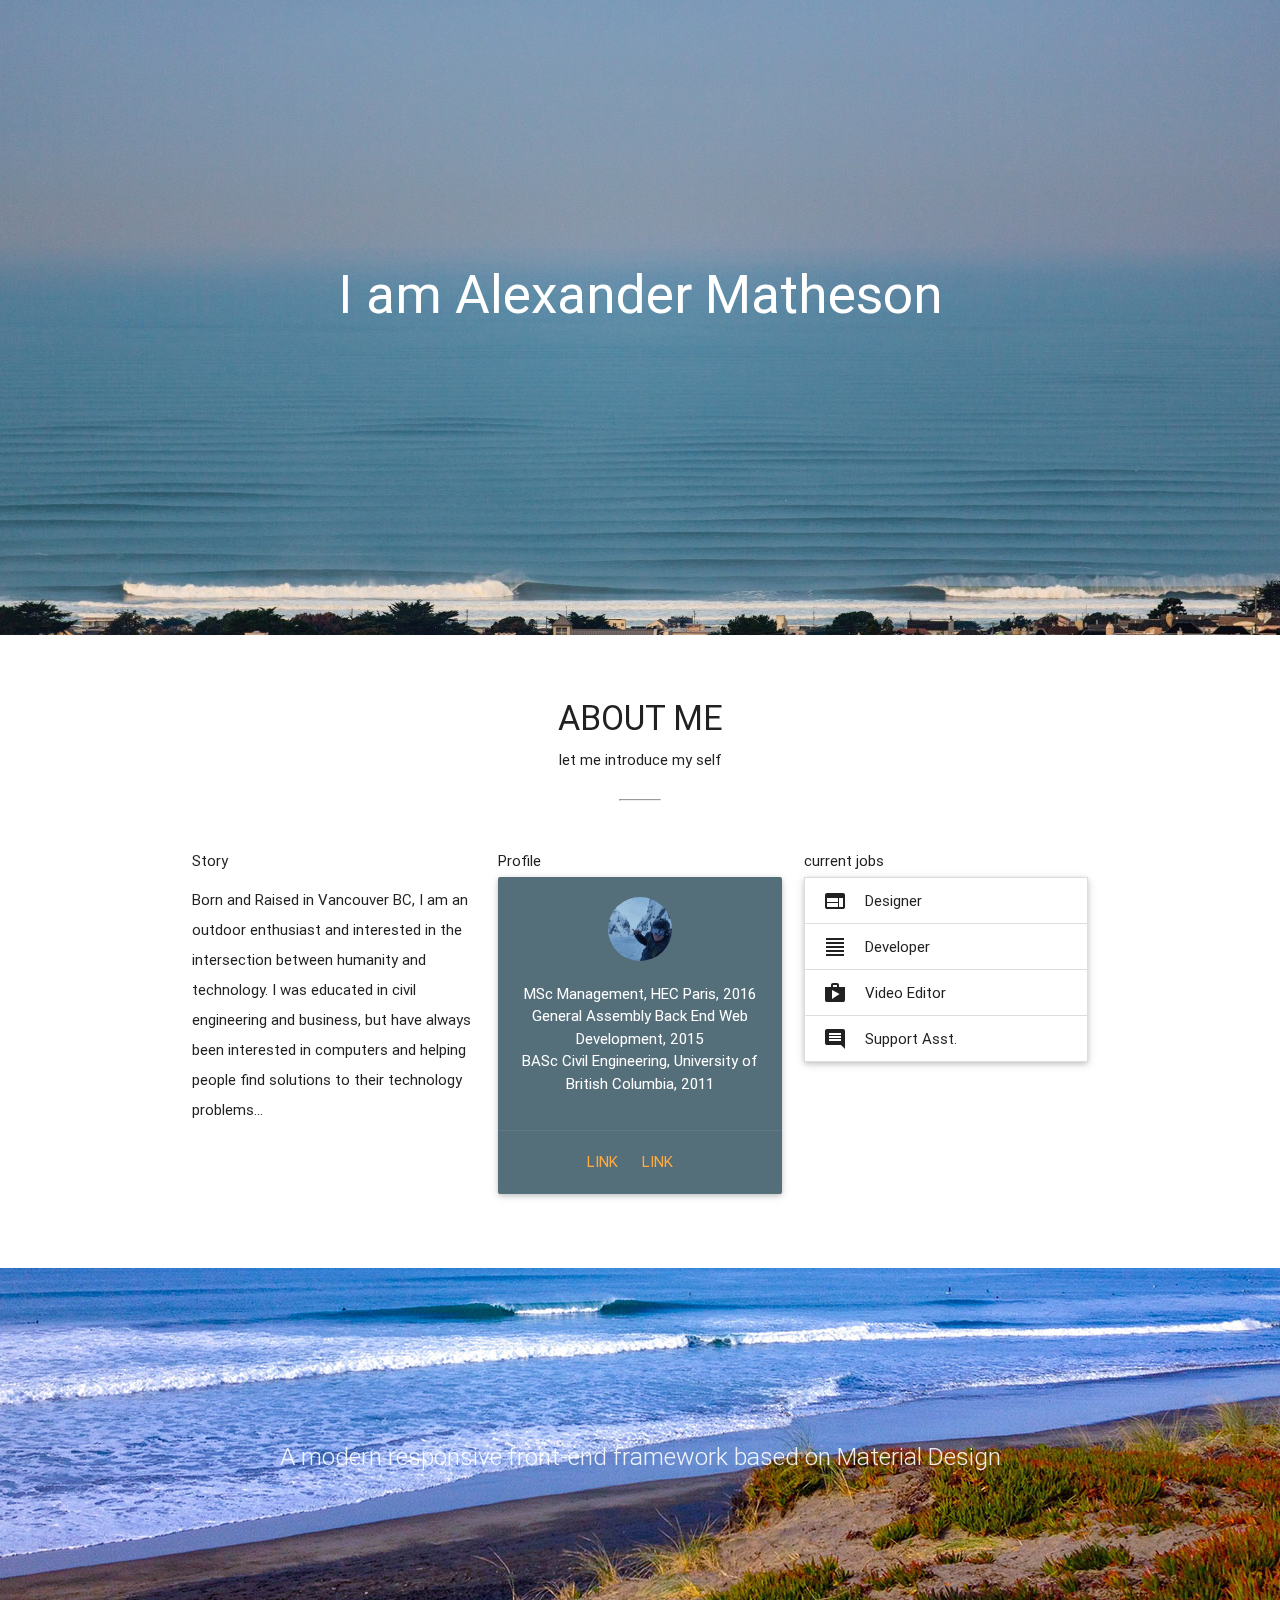
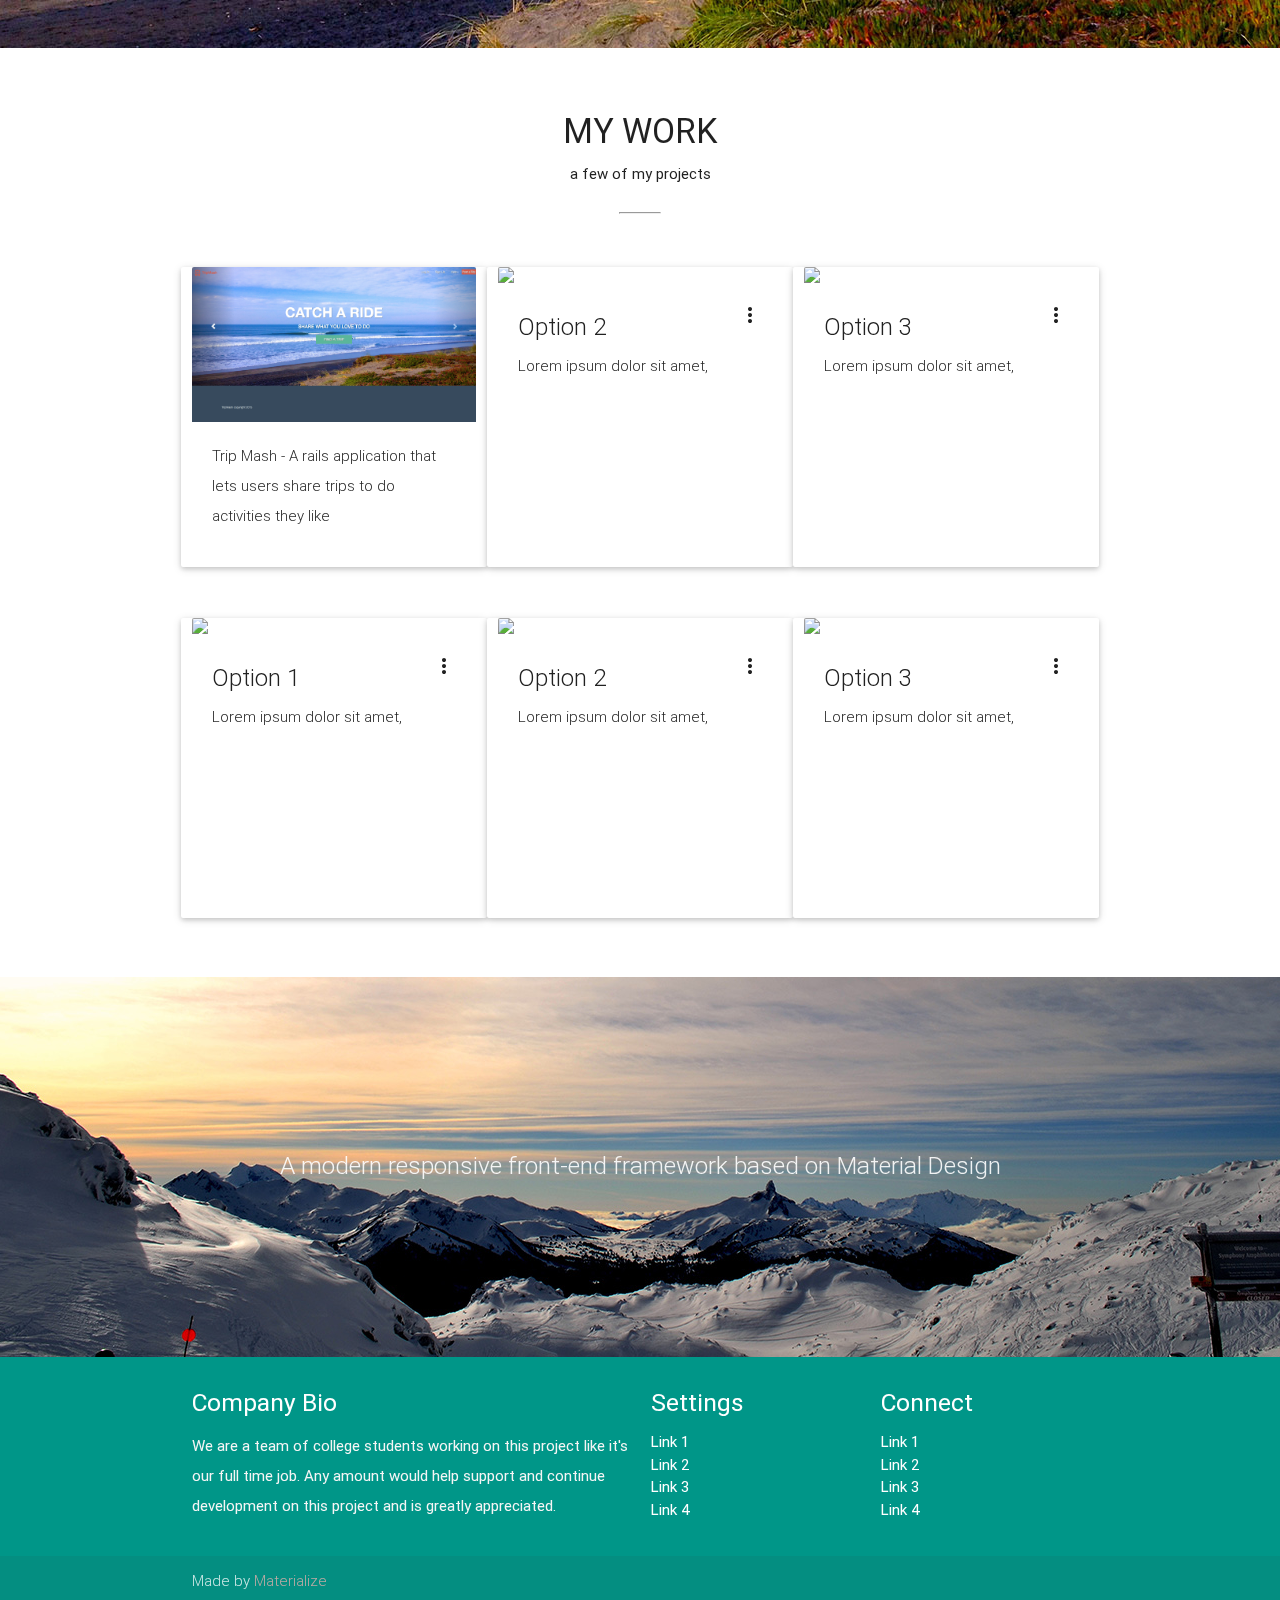
==== index.html @ da930172 "add website assets" ====
<!DOCTYPE html>
<html lang="en">
<head>
  <meta http-equiv="Content-Type" content="text/html; charset=UTF-8"/>
  <meta name="viewport" content="width=device-width, initial-scale=1, maximum-scale=1.0, user-scalable=no"/>
  <title>Parallax Template - Materialize</title>

  <!-- CSS  -->
  <link href="https://fonts.googleapis.com/icon?family=Material+Icons" rel="stylesheet">
  <link href="css/materialize.css" type="text/css" rel="stylesheet" media="screen,projection"/>
  <link href="css/style.css" type="text/css" rel="stylesheet" media="screen,projection"/>
</head>
<body>
  <div id="index-banner" class="parallax-container">
    <div class="section">
      <div class="container">
        <div class="intro row center">
          <h2 class="header col s12 white-text text-lighten-5">I am Alexander Matheson</h2>
        </div>
<!--         <div class="row center">
          <a href="http://materializecss.com/getting-started.html" id="download-button" class="btn-large waves-effect waves-light cyan lighten-1">Contact Me</a>
        </div> -->
      </div>
    </div>
    <div class="parallax"><img src="background1.jpg" alt="Unsplashed background img 1"></div>
  </div>


  <div class="container about">
    <div class="section">
      <h4 class="header center text-title">About Me</h4>
      <h6 class="header center">let me introduce my self</h6>
    <hr>
    <div class="row">
      <div class="col s12 m4 l4">
        <h6>Story</h6>
        <p>Born and Raised in Vancouver BC, I am an outdoor enthusiast and interested in the intersection between humanity and technology. I was educated in civil engineering and business, but have always been interested in computers and helping people find solutions to their technology problems...</p>
      </div>
      <div class="col s12 m4 l4">
        <h6>Profile</h6>
        <div class="card blue-grey darken-1">
          <div class="card-content white-text">
            <img src="me.jpg" class="circle responsive-img"width="64" height="64">
            <ul>
              <li>MSc Management, HEC Paris, 2016<li>
              <li>General Assembly Back End Web Development, 2015<li>
              <li>BASc Civil Engineering, University of British Columbia, 2011<li>
          </div>
          <div class="card-action">
            <a href="#">Link</a>
            <a href='#'>Link</a>
          </div>
        </div>
      </div>
      <div class="col s12 m4 l4">
        <h6>current jobs</h6>
        <ul class="collapsible">
          <li class="active">
            <div class="collapsible-header"><i class="mdi-av-web"></i>Designer</div>
            <div class="collapsible-body"><p>Lorem ipsum dolor sit amet.</p></div>
          </li>
          <li>
            <div class="collapsible-header"><i class="mdi-editor-format-align-justify"></i>Developer</div>
            <div class="collapsible-body"><p>Lorem ipsum dolor sit amet.</p></div>
          </li>
          <li>
            <div class="collapsible-header"><i class="mdi-av-play-shopping-bag"></i>Video Editor</div>
            <div class="collapsible-body"><p>Lorem ipsum dolor sit amet.</p></div>
          </li>
          <li>
            <div class="collapsible-header"><i class="mdi-editor-insert-comment"></i>Support Asst.</div>
            <div class="collapsible-body"><p>Lorem ipsum dolor sit amet.</p></div>
          </li>
        </ul>
      </div>
    </div>
  </div>
  </div>


  <div class="parallax-container valign-wrapper">
    <div class="section no-pad-bot">
      <div class="container">
        <div class="row center">
          <h5 class="header col s12 light">A modern responsive front-end framework based on Material Design</h5>
        </div>
      </div>
    </div>
    <div class="parallax"><img src="background2.jpg" alt="Unsplashed background img 2"></div>
  </div>

  <div class="container portfolio">
    <div class="section">
      <h4 class="header center text-title">My Work</h4>
      <h6 class="header center">a few of my projects</h6>
      <hr>
      <!--   Project Cards with description   -->
      <!-- Row Two of projects -->
      <div class="row">
        <div class="col s12 m4 card small hoverable">
          <div class="card-image waves-effect waves-block waves-light">
            <img class="activator" src="project1.png">
          </div>
          <div class="card-content">
            <p class="light">Trip Mash - A rails application that lets users share trips to do activities they like</p>
          </div>
          <div class="card-reveal">
            <span class="card-title grey-text text-darken-4">Ruby on Rails<i class="material-icons right">close</i></span>
            <a class="btn btn-large waves-effect waves-light intel-color" href="http://morning-lake-46114.herokuapp.com/">check it out</a>
            <p class="light">Trip Mash was made with the popular Rails framework. The application uses bootsrap as the css,html framework and integrates with the google maps API to display trip pickup locations. The application uses the ruby gem devise for authentication and allows users to follow each other and message each other in the app. This was my first application as part of a general assembly back end web development bootcamp in 2014.</p>
          </div>
        </div>

        <div class="col s12 m4 card small hoverable">
          <div class="card-image waves-effect waves-block waves-light">
            <img class="activator" src="img/laptop.png">
          </div>
          <div class="card-content">
            <span class="card-title activator grey-text text-darken-4">Option 2<i class="material-icons right">more_vert</i></span>
            <p class="light">Lorem ipsum dolor sit amet,</p>
          </div>
          <div class="card-reveal">
            <span class="card-title grey-text text-darken-4">Option 2<i class="material-icons right">close</i></span>
            <p class="light">Lorem ipsum dolor sit amet, consectetur adipiscing elit, sed do eiusmod tempor incididunt ut labore et dolore magna aliqua. Ut enim ad minim veniam, quis nostrud exercitation ullamco laboris nisi ut aliquip ex ea commodo consequat. Duis aute irure dolor in reprehenderit in voluptate velit esse cillum dolore eu fugiat nulla pariatur.</p>
          </div>
        </div>

        <div class="col s12 m4 card small hoverable">
          <div class="card-image waves-effect waves-block waves-light">
            <img class="activator" src="img/aio.png">
          </div>
          <div class="card-content">
            <span class="card-title activator grey-text text-darken-4">Option 3<i class="material-icons right">more_vert</i></span>
            <p class="light">Lorem ipsum dolor sit amet,</p>
          </div>
          <div class="card-reveal">
            <span class="card-title grey-text text-darken-4">Option 3<i class="material-icons right">close</i></span>
            <p class="light">Lorem ipsum dolor sit amet, consectetur adipiscing elit, sed do eiusmod tempor incididunt ut labore et dolore magna aliqua. Ut enim ad minim veniam, quis nostrud exercitation ullamco laboris nisi ut aliquip ex ea commodo consequat. Duis aute irure dolor in reprehenderit in voluptate velit esse cillum dolore eu fugiat nulla pariatur.</p>
          </div>
        </div>
      </div>

      <!-- Row Two of projects -->
      <div class="row">
        <div class="col s12 m4 card small hoverable">
          <div class="card-image waves-effect waves-block waves-light">
            <img class="activator" src="img/2in1.png">
          </div>
          <div class="card-content">
            <span class="card-title activator grey-text text-darken-4">Option 1<i class="material-icons right">more_vert</i></span>
            <p class="light">Lorem ipsum dolor sit amet,</p>
            <!-- <a class="btn-floating btn-large waves-effect waves-light intel-color"><i class="material-icons">add</i></a> -->
          </div>
          <div class="card-reveal">
            <span class="card-title grey-text text-darken-4">Option 1<i class="material-icons right">close</i></span>
            <p class="light">Lorem ipsum dolor sit amet, consectetur adipiscing elit, sed do eiusmod tempor incididunt ut labore et dolore magna aliqua. Ut enim ad minim veniam, quis nostrud exercitation ullamco laboris nisi ut aliquip ex ea commodo consequat. Duis aute irure dolor in reprehenderit in voluptate velit esse cillum dolore eu fugiat nulla pariatur.</p>
          </div>
        </div>

        <div class="col s12 m4 card small hoverable">
          <div class="card-image waves-effect waves-block waves-light">
            <img class="activator" src="img/laptop.png">
          </div>
          <div class="card-content">
            <span class="card-title activator grey-text text-darken-4">Option 2<i class="material-icons right">more_vert</i></span>
            <p class="light">Lorem ipsum dolor sit amet,</p>
          </div>
          <div class="card-reveal">
            <span class="card-title grey-text text-darken-4">Option 2<i class="material-icons right">close</i></span>
            <p class="light">Lorem ipsum dolor sit amet, consectetur adipiscing elit, sed do eiusmod tempor incididunt ut labore et dolore magna aliqua. Ut enim ad minim veniam, quis nostrud exercitation ullamco laboris nisi ut aliquip ex ea commodo consequat. Duis aute irure dolor in reprehenderit in voluptate velit esse cillum dolore eu fugiat nulla pariatur.</p>
          </div>
        </div>

        <div class="col s12 m4 card small hoverable">
          <div class="card-image waves-effect waves-block waves-light">
            <img class="activator" src="img/aio.png">
          </div>
          <div class="card-content">
            <span class="card-title activator grey-text text-darken-4">Option 3<i class="material-icons right">more_vert</i></span>
            <p class="light">Lorem ipsum dolor sit amet,</p>
          </div>
          <div class="card-reveal">
            <span class="card-title grey-text text-darken-4">Option 3<i class="material-icons right">close</i></span>
            <p class="light">Lorem ipsum dolor sit amet, consectetur adipiscing elit, sed do eiusmod tempor incididunt ut labore et dolore magna aliqua. Ut enim ad minim veniam, quis nostrud exercitation ullamco laboris nisi ut aliquip ex ea commodo consequat. Duis aute irure dolor in reprehenderit in voluptate velit esse cillum dolore eu fugiat nulla pariatur.</p>
          </div>
        </div>
      </div>

    </div>
  </div>

  <div class="parallax-container valign-wrapper">
    <div class="section no-pad-bot">
      <div class="container">
        <div class="row center">
          <h5 class="header col s12 light">A modern responsive front-end framework based on Material Design</h5>
        </div>
      </div>
    </div>
    <div class="parallax"><img src="background3.jpg" alt="Unsplashed background img 3"></div>
  </div>

  <footer class="page-footer teal">
    <div class="container">
      <div class="row">
        <div class="col l6 s12">
          <h5 class="white-text">Company Bio</h5>
          <p class="grey-text text-lighten-4">We are a team of college students working on this project like it's our full time job. Any amount would help support and continue development on this project and is greatly appreciated.</p>


        </div>
        <div class="col l3 s12">
          <h5 class="white-text">Settings</h5>
          <ul>
            <li><a class="white-text" href="#!">Link 1</a></li>
            <li><a class="white-text" href="#!">Link 2</a></li>
            <li><a class="white-text" href="#!">Link 3</a></li>
            <li><a class="white-text" href="#!">Link 4</a></li>
          </ul>
        </div>
        <div class="col l3 s12">
          <h5 class="white-text">Connect</h5>
          <ul>
            <li><a class="white-text" href="#!">Link 1</a></li>
            <li><a class="white-text" href="#!">Link 2</a></li>
            <li><a class="white-text" href="#!">Link 3</a></li>
            <li><a class="white-text" href="#!">Link 4</a></li>
          </ul>
        </div>
      </div>
    </div>
    <div class="footer-copyright">
      <div class="container">
      Made by <a class="brown-text text-lighten-3" href="http://materializecss.com">Materialize</a>
      </div>
    </div>
  </footer>


  <!--  Scripts-->
  <script src="https://code.jquery.com/jquery-2.1.1.min.js"></script>
  <script src="js/materialize.js"></script>
  <script src="js/init.js"></script>

  </body>
</html>
---- css/style.css ----
/* Custom Stylesheet */
/**
 * Use this file to override Materialize files so you can update
 * the core Materialize files in the future
 *
 * Made By MaterializeCSS.com
 */

nav ul a,
nav .brand-logo {
  color: #444;
}

p {
  line-height: 2rem;
}

.me-image {
  height: 180px;
}

.intro
{
    text-align: center;
    padding-top: 25%;
    padding-bottom: 25%;
    margin-bottom: 50px;
}

.about .col
{
    margin-bottom: 24px;
}

.text-title
{
    text-transform: uppercase;
    margin-bottom: 15px;
    margin-top: 50px;
}

.about hr
{
    width: 40px;
    margin-top: 30px;
    margin-bottom: 45px;
}

.about .card
{
    text-align: center;
}

.portfolio .col
{
    margin-bottom: 24px;
}

.portfolio hr
{
    width: 40px;
    margin-top: 30px;
    margin-bottom: 45px;
}

.portfolio .portfolio-holder
{
    clear: both;
    text-align: center;
}

.portfolio img
{
    width: 33%;
    display: inline-block;
    float: left;
}

.button-collapse {
  color: #26a69a;
}

.parallax-container {
  min-height: 380px;
  line-height: 0;
  height: auto;
  color: rgba(255,255,255,.9);
}
  .parallax-container .section {
    width: 100%;
  }

@media only screen and (max-width : 992px) {
  .parallax-container .section {
    position: absolute;
    top: 40%;
  }
  #index-banner .section {
    top: 10%;
  }
}

@media only screen and (max-width : 600px) {
  #index-banner .section {
    top: 0;
  }
}

.icon-block {
  padding: 0 15px;
}
.icon-block .material-icons {
  font-size: inherit;
}

footer.page-footer {
  margin: 0;
}
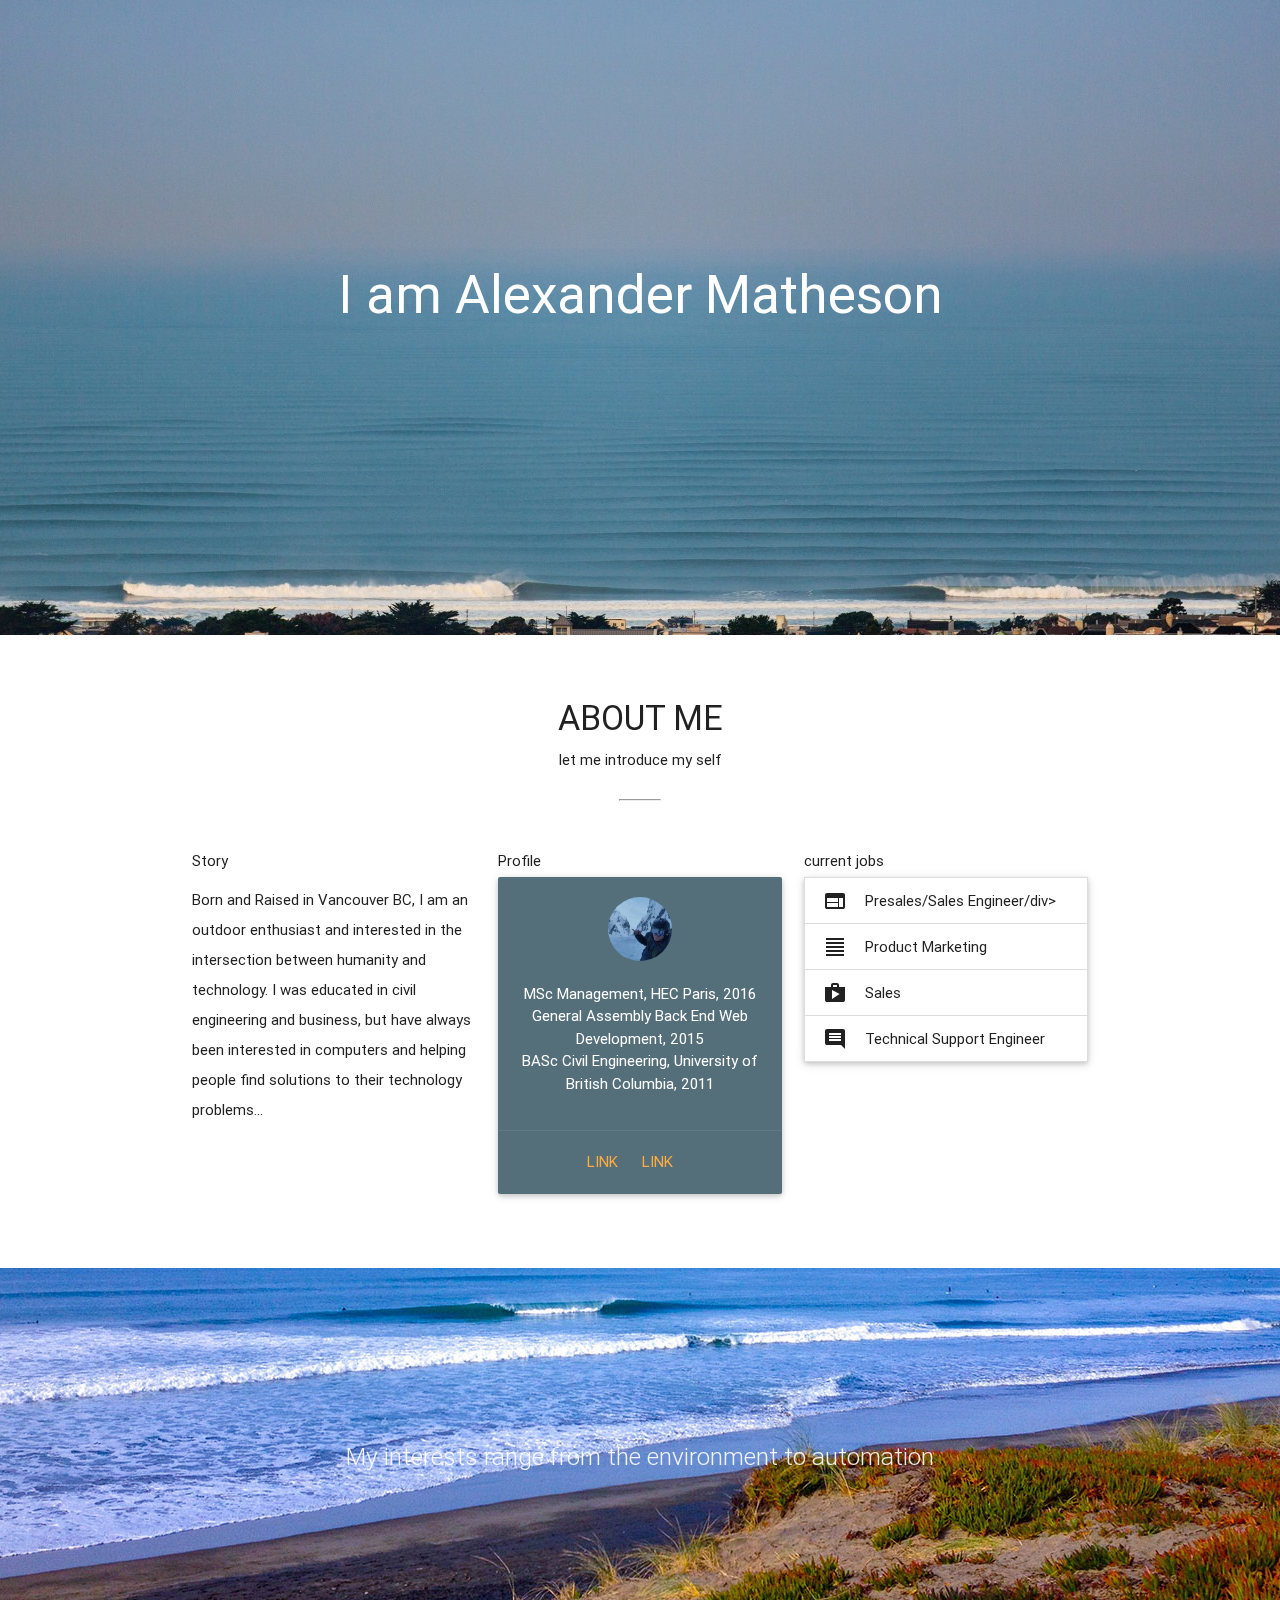
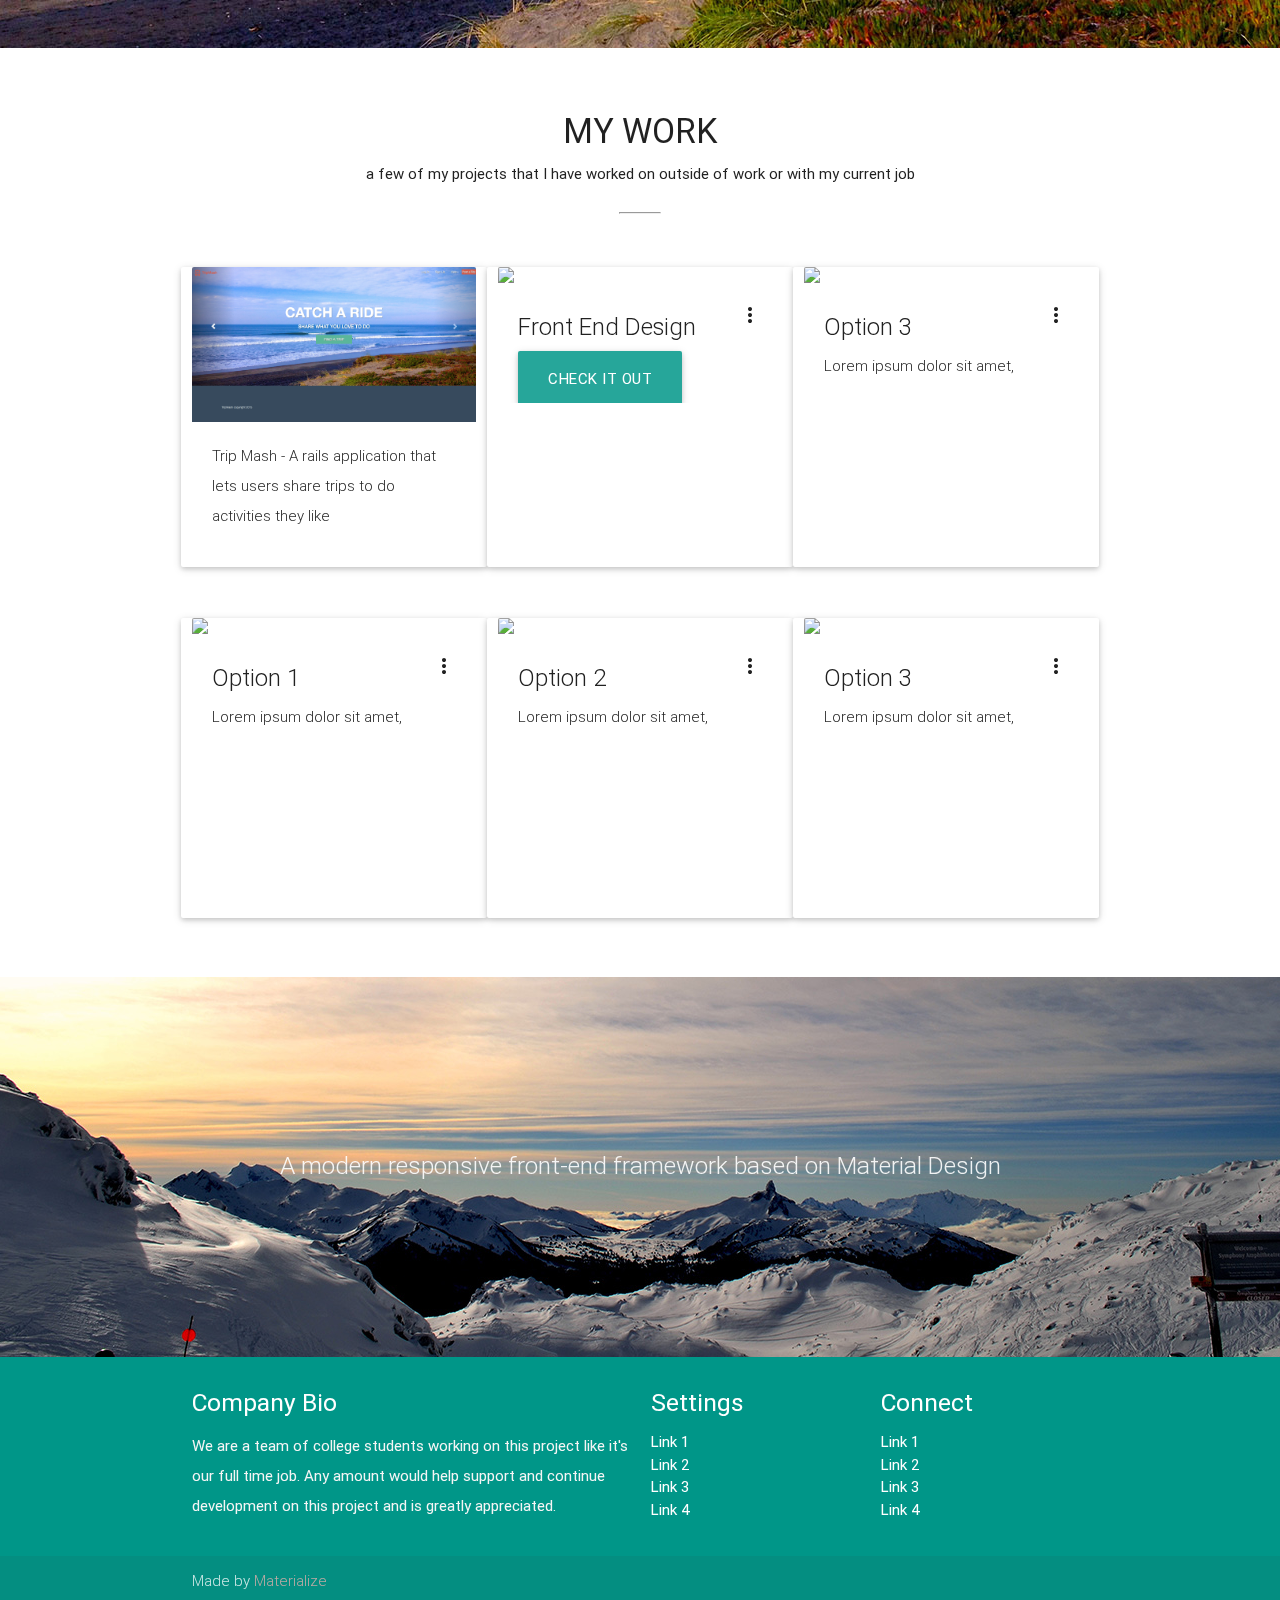
==== commit d6f6b206: "added front end example VSA project" ====
--- a/index.html
+++ b/index.html
@@ -56,20 +56,20 @@
         <h6>current jobs</h6>
         <ul class="collapsible">
           <li class="active">
-            <div class="collapsible-header"><i class="mdi-av-web"></i>Designer</div>
+            <div class="collapsible-header"><i class="mdi-av-web"></i>Presales/Sales Engineer/div>
+            <div class="collapsible-body"><p>My primary title at my current company, which is a speech technology company, is as a Presales/Sales engineer. I provide clients with demonstrations that I have designed to showcase our software. After the demonstration stage I then provide software packages and easy-to-use scripts so that the client can test the software. Alternatively they will provide me with audio files and I set up their current operating environment and run tests on deploying and evaluating our software. I also put together the technical presentations and present them to CTO and CIO. The final responsibility in this role is to provide training to resellers in how to use our software, including architecture, sizing and deployment.</p></div>
+          </li>
+          <li>
+            <div class="collapsible-header"><i class="mdi-editor-format-align-justify"></i>Product Marketing</div>
             <div class="collapsible-body"><p>Lorem ipsum dolor sit amet.</p></div>
           </li>
           <li>
-            <div class="collapsible-header"><i class="mdi-editor-format-align-justify"></i>Developer</div>
-            <div class="collapsible-body"><p>Lorem ipsum dolor sit amet.</p></div>
+            <div class="collapsible-header"><i class="mdi-av-play-shopping-bag"></i>Sales</div>
+            <div class="collapsible-body"><p>I handle the inside sales portion of the company in the US. I have setup the company's website to forward email requests to me. I screen the clients and depending on the location.. .</p></div>
           </li>
           <li>
-            <div class="collapsible-header"><i class="mdi-av-play-shopping-bag"></i>Video Editor</div>
-            <div class="collapsible-body"><p>Lorem ipsum dolor sit amet.</p></div>
-          </li>
-          <li>
-            <div class="collapsible-header"><i class="mdi-editor-insert-comment"></i>Support Asst.</div>
-            <div class="collapsible-body"><p>Lorem ipsum dolor sit amet.</p></div>
+            <div class="collapsible-header"><i class="mdi-editor-insert-comment"></i>Technical Support Engineer</div>
+            <div class="collapsible-body"><p>Post Sale I work .</p></div>
           </li>
         </ul>
       </div>
@@ -82,7 +82,7 @@
     <div class="section no-pad-bot">
       <div class="container">
         <div class="row center">
-          <h5 class="header col s12 light">A modern responsive front-end framework based on Material Design</h5>
+          <h5 class="header col s12 light">My interests range from the environment to automation</h5>
         </div>
       </div>
     </div>
@@ -92,7 +92,7 @@
   <div class="container portfolio">
     <div class="section">
       <h4 class="header center text-title">My Work</h4>
-      <h6 class="header center">a few of my projects</h6>
+      <h6 class="header center">a few of my projects that I have worked on outside of work or with my current job</h6>
       <hr>
       <!--   Project Cards with description   -->
       <!-- Row Two of projects -->
@@ -116,8 +116,9 @@
             <img class="activator" src="img/laptop.png">
           </div>
           <div class="card-content">
-            <span class="card-title activator grey-text text-darken-4">Option 2<i class="material-icons right">more_vert</i></span>
-            <p class="light">Lorem ipsum dolor sit amet,</p>
+            <span class="card-title activator grey-text text-darken-4">Front End Design<i class="material-icons right">more_vert</i></span>
+            <a class="btn btn-large waves-effect waves-light intel-color" href="http://www.alexandermatheson.xyz/vsa-example">check it out</a>
+            <p class="light">I did the preliminary front end design for a Virtual Sales Assistant that Verbio was building for a client, this provided the base design. I used Google's material design concepts. The base was then added to and changed by design experts for the final product, which is not yet released, but will be in retail stores and in online retailers websites around the world within the next year.</p>
           </div>
           <div class="card-reveal">
             <span class="card-title grey-text text-darken-4">Option 2<i class="material-icons right">close</i></span>
--- a/css/style.css
+++ b/css/style.css
@@ -115,4 +115,119 @@
 
 footer.page-footer {
   margin: 0;
+}
+
+.chatter {
+  margin: 0;
+  padding: 12px 12px 16px 12px;
+  font-family: "Helvetica Neue", "Helvetica", sans-serif;
+  font-size: 16px;
+  line-height: 22px;
+  font-weight: 400;
+  -webkit-font-smoothing: antialiased;
+  font-smoothing: antialiased;
+  background: #0f7dc2;
+}
+
+.chat-padding {
+  margin-bottom: 0px !important;
+}
+
+.chatter .chatter_field.chatter_message {
+  margin: 0;
+  padding: 11px 12px 9px 12px;
+  font-size: 14px;
+  line-height: 20px;
+  height: 22px;
+  resize: none;
+}
+
+.chatter .chatter_convo {
+  position: relative;
+  margin: 0 -6px 12px -6px;
+  padding: 0 6px;
+  height: 215px;
+  font-size: 14px;
+  line-height: 18px;
+  color: #ffffff;
+  overflow-y: auto;
+}
+
+.chatter .chatter_convo .chatter_msg_item {
+  position: relative;
+  margin: 5px 0 8px 0;
+  padding: 8px 10px;
+  max-width: 60%;
+  display: block;
+  background: rgba(255,255,255,0.26);
+}
+
+.chatter .chatter_convo .chatter_msg_item .chatter_avatar {
+  position: absolute;
+  top: 0;
+}
+
+.chatter .chatter_convo .chatter_msg_item.chatter_msg_item_admin .chatter_avatar {
+  left: -52px;
+}
+
+.chatter .chatter_convo .chatter_msg_item.chatter_msg_item_user .chatter_avatar {
+  right: -52px;
+}
+
+.chatter .chatter_convo .chatter_msg_item .chatter_avatar img {
+  width: 40px;
+  height: 40px;
+  border-radius: 50%;
+}
+
+.chatter .chatter_convo .chatter_msg_item.chatter_msg_item_admin {
+  margin-left: 52px;
+  float: left;
+}
+
+.chatter .chatter_convo .chatter_msg_item.chatter_msg_item_user {
+  margin-right: 52px;
+  float: right;
+  background: rgba(255,255,255,0.16);
+}
+
+.chatter .chatter_convo .chatter_msg_item.chatter_msg_item_admin:before {
+  content: '';
+  position: absolute;
+  top: 15px;
+  left: -12px;
+  z-index: 10;
+  border: 6px solid transparent;
+  border-right-color: rgba(255,255,255,0.26);
+}
+
+.chatter_msg_item.chatter_msg_item_user:before {
+  content: '';
+  position: absolute;
+  top: 15px;
+  right: -12px;
+  z-index: 10;
+  border: 6px solid transparent;
+  border-left-color: rgba(255,255,255,0.16);
+}
+
+.chatter .chatter_convo .chatter_msg_item strong.chatter_name {
+  padding: 0 1px 1px 0;
+  font-weight: 900;
+  display: block;
+}
+
+::-webkit-scrollbar {
+  width: 6px;
+}
+ 
+::-webkit-scrollbar-track {
+  border-radius: 0;
+}
+ 
+::-webkit-scrollbar-thumb {
+  margin: 2px;
+  border-radius: 0;
+  background: rgba(0,0,0,0.2);
 }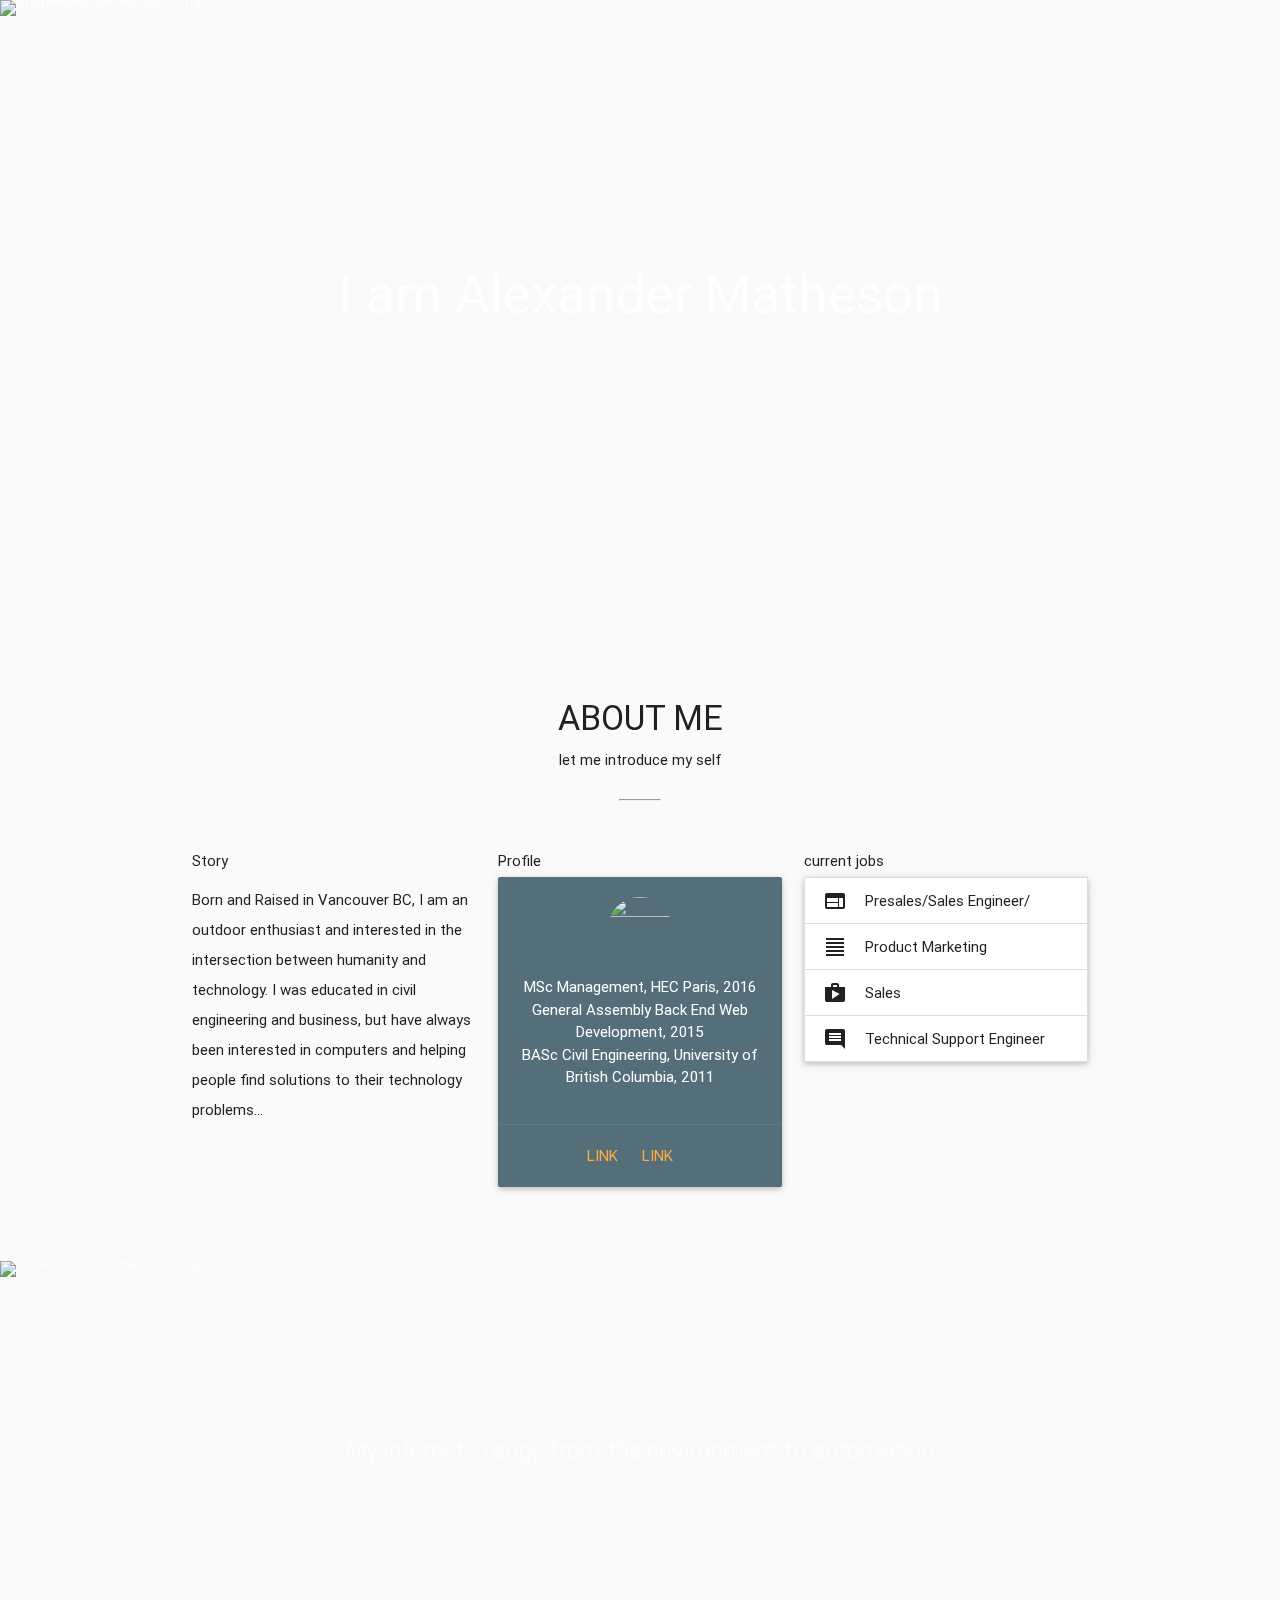
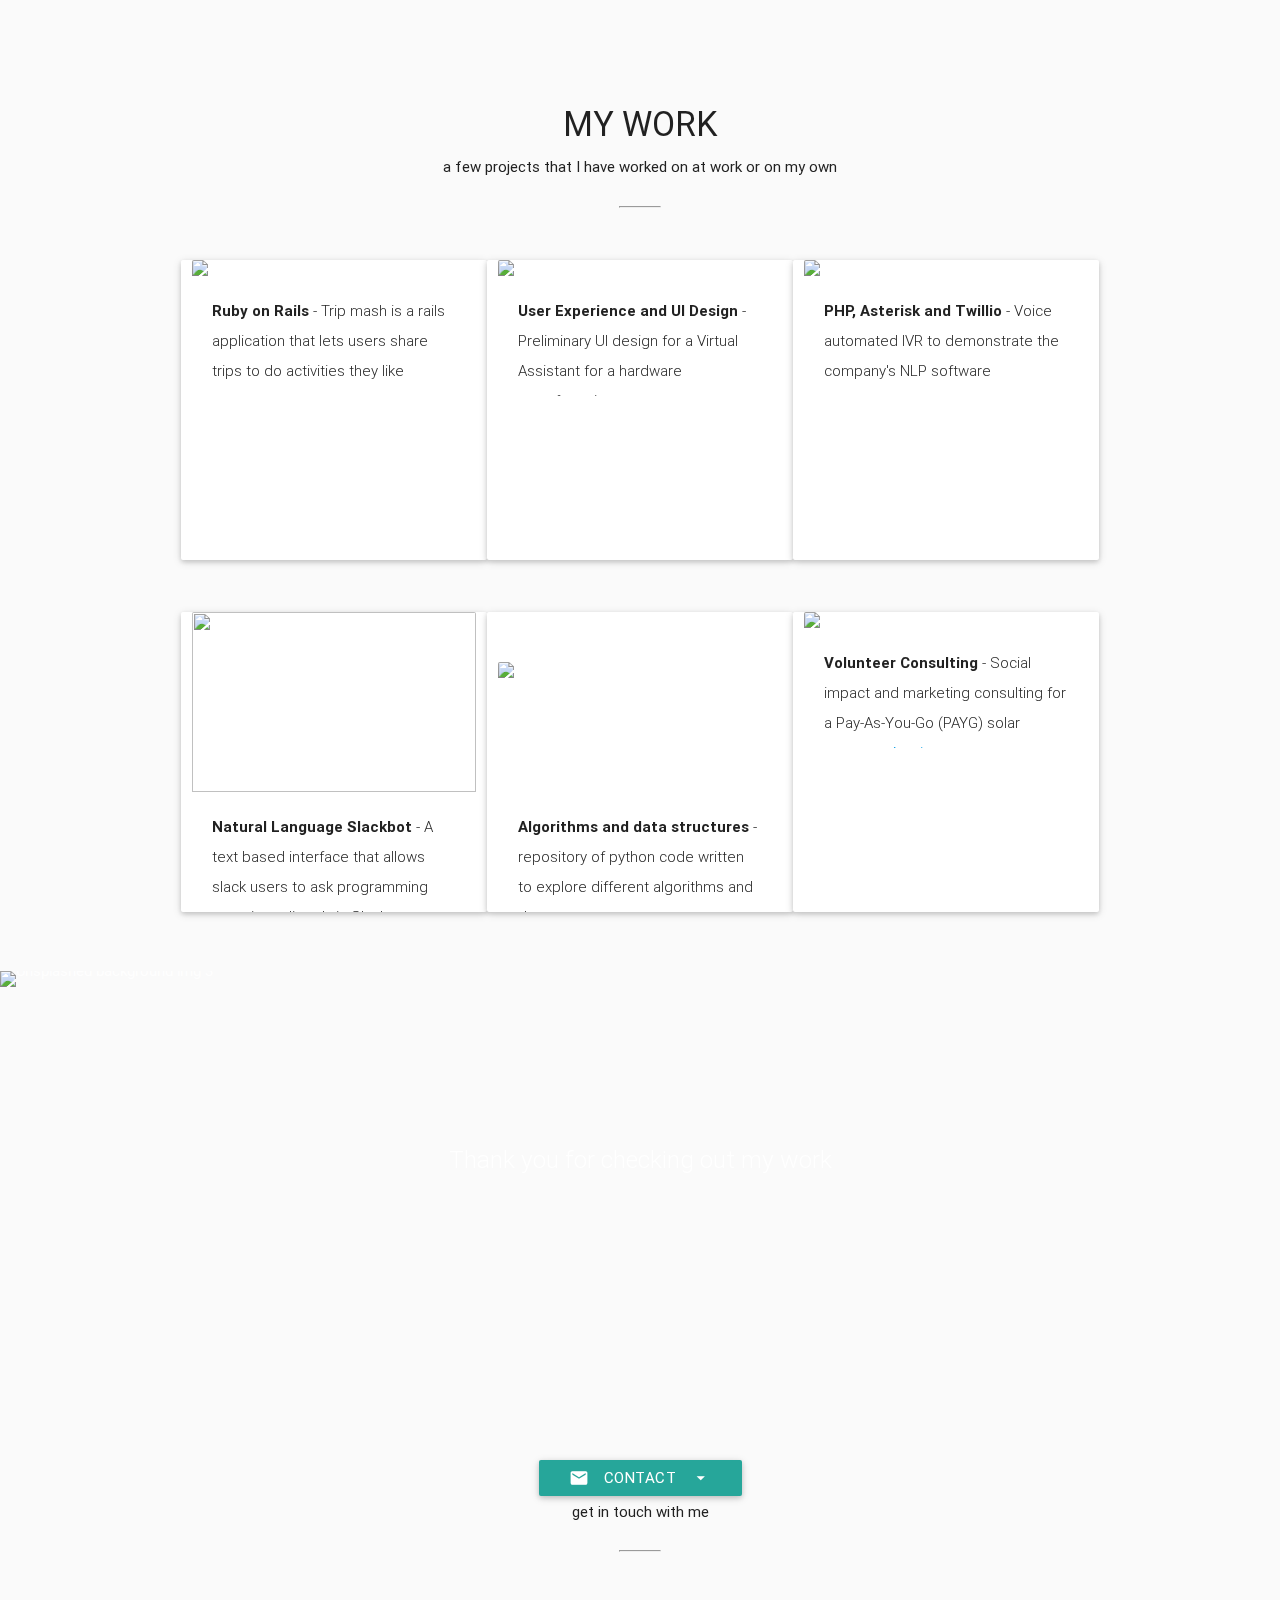
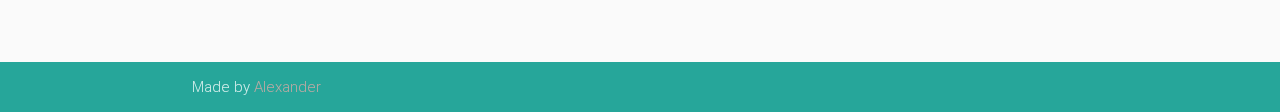
==== commit ae61a4a2: "added footer, contact and link to github repo for python project" ====
--- a/index.html
+++ b/index.html
@@ -3,14 +3,14 @@
 <head>
   <meta http-equiv="Content-Type" content="text/html; charset=UTF-8"/>
   <meta name="viewport" content="width=device-width, initial-scale=1, maximum-scale=1.0, user-scalable=no"/>
-  <title>Parallax Template - Materialize</title>
+  <title>Alexander Matheson</title>
 
   <!-- CSS  -->
   <link href="https://fonts.googleapis.com/icon?family=Material+Icons" rel="stylesheet">
   <link href="css/materialize.css" type="text/css" rel="stylesheet" media="screen,projection"/>
   <link href="css/style.css" type="text/css" rel="stylesheet" media="screen,projection"/>
 </head>
-<body>
+<body class="grey lighten-5">
   <div id="index-banner" class="parallax-container">
     <div class="section">
       <div class="container">
@@ -22,7 +22,7 @@
         </div> -->
       </div>
     </div>
-    <div class="parallax"><img src="background1.jpg" alt="Unsplashed background img 1"></div>
+    <div class="parallax"><img src="img/background1.jpg" alt="Unsplashed background img 1"></div>
   </div>
 
 
@@ -40,7 +40,7 @@
         <h6>Profile</h6>
         <div class="card blue-grey darken-1">
           <div class="card-content white-text">
-            <img src="me.jpg" class="circle responsive-img"width="64" height="64">
+            <img src="img/me.jpg" class="circle responsive-img"width="64" height="64">
             <ul>
               <li>MSc Management, HEC Paris, 2016<li>
               <li>General Assembly Back End Web Development, 2015<li>
@@ -56,7 +56,7 @@
         <h6>current jobs</h6>
         <ul class="collapsible">
           <li class="active">
-            <div class="collapsible-header"><i class="mdi-av-web"></i>Presales/Sales Engineer/div>
+            <div class="collapsible-header"><i class="mdi-av-web"></i>Presales/Sales Engineer/<div>
             <div class="collapsible-body"><p>My primary title at my current company, which is a speech technology company, is as a Presales/Sales engineer. I provide clients with demonstrations that I have designed to showcase our software. After the demonstration stage I then provide software packages and easy-to-use scripts so that the client can test the software. Alternatively they will provide me with audio files and I set up their current operating environment and run tests on deploying and evaluating our software. I also put together the technical presentations and present them to CTO and CIO. The final responsibility in this role is to provide training to resellers in how to use our software, including architecture, sizing and deployment.</p></div>
           </li>
           <li>
@@ -86,23 +86,23 @@
         </div>
       </div>
     </div>
-    <div class="parallax"><img src="background2.jpg" alt="Unsplashed background img 2"></div>
+    <div class="parallax"><img src="img/background2.jpg" alt="Unsplashed background img 2"></div>
   </div>
 
   <div class="container portfolio">
     <div class="section">
       <h4 class="header center text-title">My Work</h4>
-      <h6 class="header center">a few of my projects that I have worked on outside of work or with my current job</h6>
+      <h6 class="header center">a few projects that I have worked on at work or on my own</h6>
       <hr>
       <!--   Project Cards with description   -->
       <!-- Row Two of projects -->
       <div class="row">
         <div class="col s12 m4 card small hoverable">
           <div class="card-image waves-effect waves-block waves-light">
-            <img class="activator" src="project1.png">
-          </div>
-          <div class="card-content">
-            <p class="light">Trip Mash - A rails application that lets users share trips to do activities they like</p>
+            <img class="activator" src="img/project1.png">
+          </div>
+          <div class="card-content">
+            <p class="light"><b>Ruby on Rails</b> - Trip mash is a rails application that lets users share trips to do activities they like</p>
           </div>
           <div class="card-reveal">
             <span class="card-title grey-text text-darken-4">Ruby on Rails<i class="material-icons right">close</i></span>
@@ -113,30 +113,32 @@
 
         <div class="col s12 m4 card small hoverable">
           <div class="card-image waves-effect waves-block waves-light">
-            <img class="activator" src="img/laptop.png">
-          </div>
-          <div class="card-content">
-            <span class="card-title activator grey-text text-darken-4">Front End Design<i class="material-icons right">more_vert</i></span>
-            <a class="btn btn-large waves-effect waves-light intel-color" href="http://www.alexandermatheson.xyz/vsa-example">check it out</a>
-            <p class="light">I did the preliminary front end design for a Virtual Sales Assistant that Verbio was building for a client, this provided the base design. I used Google's material design concepts. The base was then added to and changed by design experts for the final product, which is not yet released, but will be in retail stores and in online retailers websites around the world within the next year.</p>
-          </div>
-          <div class="card-reveal">
-            <span class="card-title grey-text text-darken-4">Option 2<i class="material-icons right">close</i></span>
-            <p class="light">Lorem ipsum dolor sit amet, consectetur adipiscing elit, sed do eiusmod tempor incididunt ut labore et dolore magna aliqua. Ut enim ad minim veniam, quis nostrud exercitation ullamco laboris nisi ut aliquip ex ea commodo consequat. Duis aute irure dolor in reprehenderit in voluptate velit esse cillum dolore eu fugiat nulla pariatur.</p>
-          </div>
-        </div>
-
-        <div class="col s12 m4 card small hoverable">
-          <div class="card-image waves-effect waves-block waves-light">
-            <img class="activator" src="img/aio.png">
-          </div>
-          <div class="card-content">
-            <span class="card-title activator grey-text text-darken-4">Option 3<i class="material-icons right">more_vert</i></span>
-            <p class="light">Lorem ipsum dolor sit amet,</p>
-          </div>
-          <div class="card-reveal">
-            <span class="card-title grey-text text-darken-4">Option 3<i class="material-icons right">close</i></span>
-            <p class="light">Lorem ipsum dolor sit amet, consectetur adipiscing elit, sed do eiusmod tempor incididunt ut labore et dolore magna aliqua. Ut enim ad minim veniam, quis nostrud exercitation ullamco laboris nisi ut aliquip ex ea commodo consequat. Duis aute irure dolor in reprehenderit in voluptate velit esse cillum dolore eu fugiat nulla pariatur.</p>
+            <img class="activator" src="img/project2.png">
+          </div>
+          <div class="card-content">
+            <p class="light"><b>User Experience and UI Design</b> - Preliminary UI design for a Virtual Assistant for a hardware manufacturing company</p>
+          </div>
+          <div class="card-reveal">
+            <span class="card-title grey-text text-darken-4">Front End Design<i class="material-icons right">close</i></span>
+            <a class="btn btn-large waves-effect waves-light teal lighten-1" href="http://www.alexandermatheson.xyz/vsa-example">check it out</a>
+            <p class="light">The VSA Project was a project for a client that is providing a virtual shopping assistant to their distributers. Part of my duties along with the functional analysis was the preliminary front end design. It incorporates Google's material design concepts. The base was then added to and changed by design experts for the final product, which is not yet released, but will be in retail stores and in online retailers websites around the world within the next year.</p>
+          </div>
+        </div>
+
+        <div class="col s12 m4 card small hoverable">
+          <div class="card-image waves-effect waves-block waves-light">
+            <img class="activator" src="img/ivr-agent.png">
+          </div>
+          <div class="card-content">
+            <p class="light"><b>PHP, Asterisk and Twillio</b> - Voice automated IVR to demonstrate the company's NLP software</p>
+          </div>
+          <div class="card-reveal">
+            <span class="card-title grey-text text-darken-4">Natural Language Processing<i class="material-icons right">close</i></span>
+            <audio controls>
+              <source src="audio/info_portal.mp3" type="audio/mpeg">
+              Your browser does not support the audio element.
+            </audio>
+            <p class="light">The company I worked for specialized in Natural Language Processing software. The audio excerpt is from a demonstration I made to showcase the software in a call center application. I used the open source Asterisk software as a digital Prvate Branch Exchange (PBX), to handle the connection to the Public Switched Telephony Network (PSTN. I used Twilio to provide an incoming number and pass the caller to the PBX. PHP was used as the dialog management tool, interacting with external resources such as the OpenWeatherMap API to provide location based weather and the Eventbrite API for location based events.</p>
           </div>
         </div>
       </div>
@@ -145,48 +147,47 @@
       <div class="row">
         <div class="col s12 m4 card small hoverable">
           <div class="card-image waves-effect waves-block waves-light">
-            <img class="activator" src="img/2in1.png">
-          </div>
-          <div class="card-content">
-            <span class="card-title activator grey-text text-darken-4">Option 1<i class="material-icons right">more_vert</i></span>
-            <p class="light">Lorem ipsum dolor sit amet,</p>
-            <!-- <a class="btn-floating btn-large waves-effect waves-light intel-color"><i class="material-icons">add</i></a> -->
-          </div>
-          <div class="card-reveal">
-            <span class="card-title grey-text text-darken-4">Option 1<i class="material-icons right">close</i></span>
-            <p class="light">Lorem ipsum dolor sit amet, consectetur adipiscing elit, sed do eiusmod tempor incididunt ut labore et dolore magna aliqua. Ut enim ad minim veniam, quis nostrud exercitation ullamco laboris nisi ut aliquip ex ea commodo consequat. Duis aute irure dolor in reprehenderit in voluptate velit esse cillum dolore eu fugiat nulla pariatur.</p>
-          </div>
-        </div>
-
-        <div class="col s12 m4 card small hoverable">
-          <div class="card-image waves-effect waves-block waves-light">
-            <img class="activator" src="img/laptop.png">
-          </div>
-          <div class="card-content">
-            <span class="card-title activator grey-text text-darken-4">Option 2<i class="material-icons right">more_vert</i></span>
-            <p class="light">Lorem ipsum dolor sit amet,</p>
-          </div>
-          <div class="card-reveal">
-            <span class="card-title grey-text text-darken-4">Option 2<i class="material-icons right">close</i></span>
-            <p class="light">Lorem ipsum dolor sit amet, consectetur adipiscing elit, sed do eiusmod tempor incididunt ut labore et dolore magna aliqua. Ut enim ad minim veniam, quis nostrud exercitation ullamco laboris nisi ut aliquip ex ea commodo consequat. Duis aute irure dolor in reprehenderit in voluptate velit esse cillum dolore eu fugiat nulla pariatur.</p>
-          </div>
-        </div>
-
-        <div class="col s12 m4 card small hoverable">
-          <div class="card-image waves-effect waves-block waves-light">
-            <img class="activator" src="img/aio.png">
-          </div>
-          <div class="card-content">
-            <span class="card-title activator grey-text text-darken-4">Option 3<i class="material-icons right">more_vert</i></span>
-            <p class="light">Lorem ipsum dolor sit amet,</p>
-          </div>
-          <div class="card-reveal">
-            <span class="card-title grey-text text-darken-4">Option 3<i class="material-icons right">close</i></span>
-            <p class="light">Lorem ipsum dolor sit amet, consectetur adipiscing elit, sed do eiusmod tempor incididunt ut labore et dolore magna aliqua. Ut enim ad minim veniam, quis nostrud exercitation ullamco laboris nisi ut aliquip ex ea commodo consequat. Duis aute irure dolor in reprehenderit in voluptate velit esse cillum dolore eu fugiat nulla pariatur.</p>
-          </div>
-        </div>
-      </div>
-
+            <img class="activator" src="img/project4.png" style="height:180px;">
+          </div>
+          <div class="card-content">
+            <p class="light"><b>Natural Language Slackbot</b> - A text based interface that allows slack users to ask programming questions directly in Slack</p>
+          </div>
+          <div class="card-reveal">
+            <span class="card-title grey-text text-darken-4">Slackbot<i class="material-icons right">close</i></span>
+            <a class="btn btn-large waves-effect waves-light teal lighten-1" href="http://www.alexandermatheson.xyz/vsa-example">check it out</a>
+            <p class="light">Due to the insane increase in popularity of Slack, I thought that it would be a fun project to try and make a slack bot. The slack bot allows you to ask questions which the slack bot will then pose research for you on stack overflow. The bot is additionally natural language based so you can converse with it in a natural way.</p>
+          </div>
+        </div>
+
+        <div class="col s12 m4 card small hoverable">
+          <div class="card-image waves-effect waves-block waves-light" style="height:180px;">
+            <img class="activator" src="img/project5.png" style="margin-top:50px;">
+          </div>
+          <div class="card-content">
+            <p class="light"><b>Algorithms and data structures</b> - repository of python code written to explore different algorithms and data structures</p>
+          </div>
+          <div class="card-reveal">
+            <span class="card-title grey-text text-darken-4">Algorithms and Data Structures<i class="material-icons right">close</i></span>
+            <div class="row valign-wrapper">
+              <a href="https://github.com/zandermath/python-algo"><img src="img/github.png" class="circle responsive-img" width="20" height="20"></a>
+            </div>
+            <p class="light">As part of my own curiosity and for a university course I took while completing my masters in management. I created many different programs that use the object orientated concepts of abstraction, encapsulation and inheritance. The programs use link lists, queues, stacks, binary search trees, sorting algorithms amongst others to complete tasks or play games.</p>
+          </div>
+        </div>
+
+        <div class="col s12 m4 card small hoverable">
+          <div class="card-image waves-effect waves-block waves-light">
+            <img class="activator" src="img/project6-2.jpg">
+          </div>
+          <div class="card-content">
+            <p class="light"><b>Volunteer Consulting</b> - Social impact and marketing consulting for a Pay-As-You-Go (PAYG) solar company <a href="http://www.azuri-technologies.com/">Azuri</a></p>
+          </div>
+          <div class="card-reveal">
+            <span class="card-title grey-text text-darken-4">Volunteer Consulting<i class="material-icons right">close</i></span>
+            <p class="light">The primary lighting source for rural African families are Kerosene lamps, which are dangerous, dirty and not very effective. <a href="http://www.azuri-technologies.com/">Azuri's PAYG solar</a> allows families to pay a small upfront fee and then a recurring weekly fee to purchase a solar system. As part of the organization Planete d'Entrepreneurs, I worked with Azuri to understand their business and then traveled to Kenya to assess the social impact that their product had on the families. Along with another volunteer, we developed metrics to quantitatively assess the impact and also to assess the effectiveness of the distribution network used to sell and support their product. We presented our findings which were ultimately used by the company to secure further financing and increase awareness of the company's mission.</p>
+          </div>
+        </div>
+      </div>
     </div>
   </div>
 
@@ -194,45 +195,28 @@
     <div class="section no-pad-bot">
       <div class="container">
         <div class="row center">
-          <h5 class="header col s12 light">A modern responsive front-end framework based on Material Design</h5>
-        </div>
-      </div>
-    </div>
-    <div class="parallax"><img src="background3.jpg" alt="Unsplashed background img 3"></div>
-  </div>
-
-  <footer class="page-footer teal">
-    <div class="container">
-      <div class="row">
-        <div class="col l6 s12">
-          <h5 class="white-text">Company Bio</h5>
-          <p class="grey-text text-lighten-4">We are a team of college students working on this project like it's our full time job. Any amount would help support and continue development on this project and is greatly appreciated.</p>
-
-
-        </div>
-        <div class="col l3 s12">
-          <h5 class="white-text">Settings</h5>
-          <ul>
-            <li><a class="white-text" href="#!">Link 1</a></li>
-            <li><a class="white-text" href="#!">Link 2</a></li>
-            <li><a class="white-text" href="#!">Link 3</a></li>
-            <li><a class="white-text" href="#!">Link 4</a></li>
-          </ul>
-        </div>
-        <div class="col l3 s12">
-          <h5 class="white-text">Connect</h5>
-          <ul>
-            <li><a class="white-text" href="#!">Link 1</a></li>
-            <li><a class="white-text" href="#!">Link 2</a></li>
-            <li><a class="white-text" href="#!">Link 3</a></li>
-            <li><a class="white-text" href="#!">Link 4</a></li>
-          </ul>
-        </div>
-      </div>
-    </div>
-    <div class="footer-copyright">
-      <div class="container">
-      Made by <a class="brown-text text-lighten-3" href="http://materializecss.com">Materialize</a>
+          <h5 class="header col s12 light">Thank you for checking out my work</h5>
+        </div>
+      </div>
+    </div>
+    <div class="parallax"><img src="img/background3.jpg" alt="Unsplashed background img 3"></div>
+  </div>
+
+  <footer class="page-footer grey lighten-5">
+    <div class="container contact">
+      <br><br>
+      <div class="footro row center">
+        <ul id="dropdown2" class="dropdown-content">
+          <li><a href="#!">a.w.matheson at gmail dot com</a></li>
+        </ul>
+        <a class="btn dropdown-button" href="#!" data-activates="dropdown2"><i class="material-icons left">email</i>Contact<i class="mdi-navigation-arrow-drop-down right"></i></a>
+      <h6 class="header center">get in touch with me</h6>
+      <hr>
+      </div>
+    </div>
+    <div class="footer-copyright teal lighten-1">
+      <div class="container">
+      Made by <a class="brown-text text-lighten-3" href="http://www.alexandermatheson.xyz">Alexander</a>
       </div>
     </div>
   </footer>
--- a/css/style.css
+++ b/css/style.css
@@ -27,6 +27,14 @@
     margin-bottom: 50px;
 }
 
+.footro
+{
+    text-align: center;
+    padding-top: 5%;
+    padding-bottom: 5%;
+    margin-bottom: 20px;
+}
+
 .about .col
 {
     margin-bottom: 24px;
@@ -40,6 +48,13 @@
 }
 
 .about hr
+{
+    width: 40px;
+    margin-top: 30px;
+    margin-bottom: 45px;
+}
+
+.contact hr
 {
     width: 40px;
     margin-top: 30px;
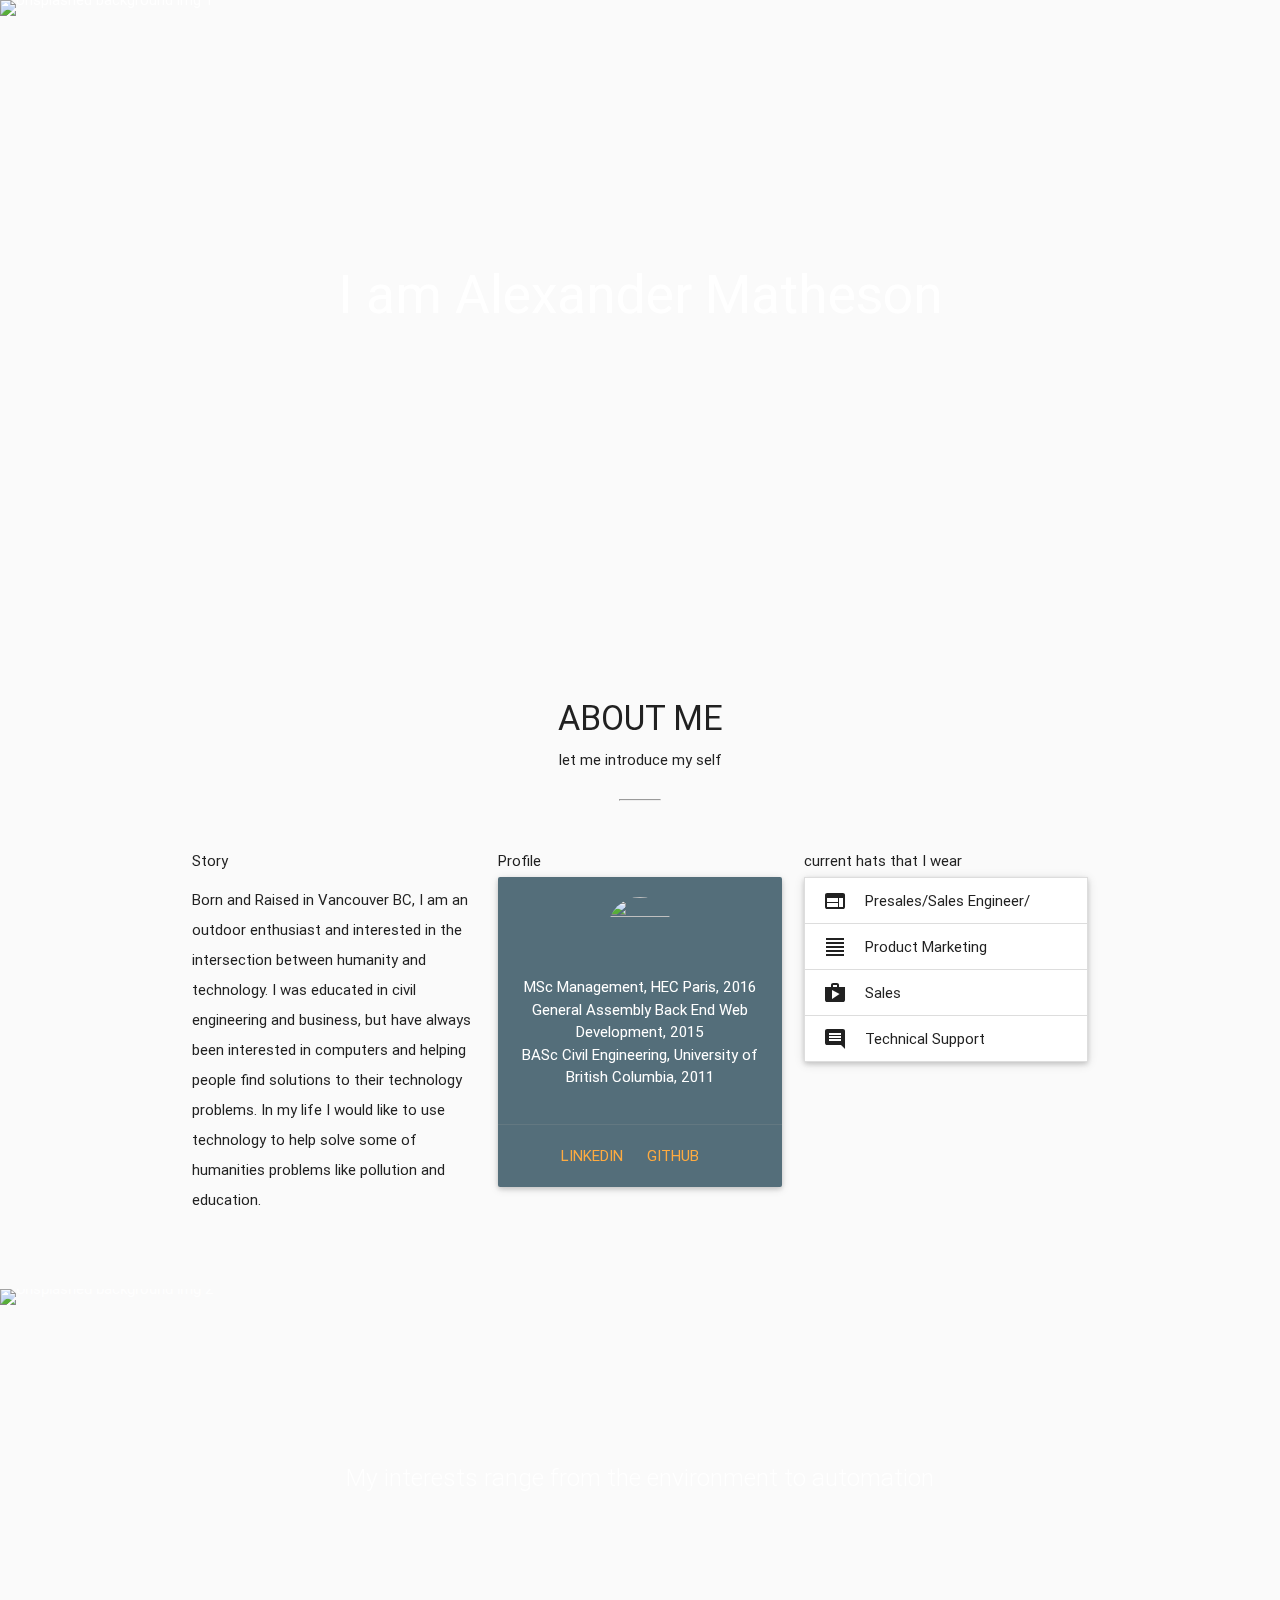
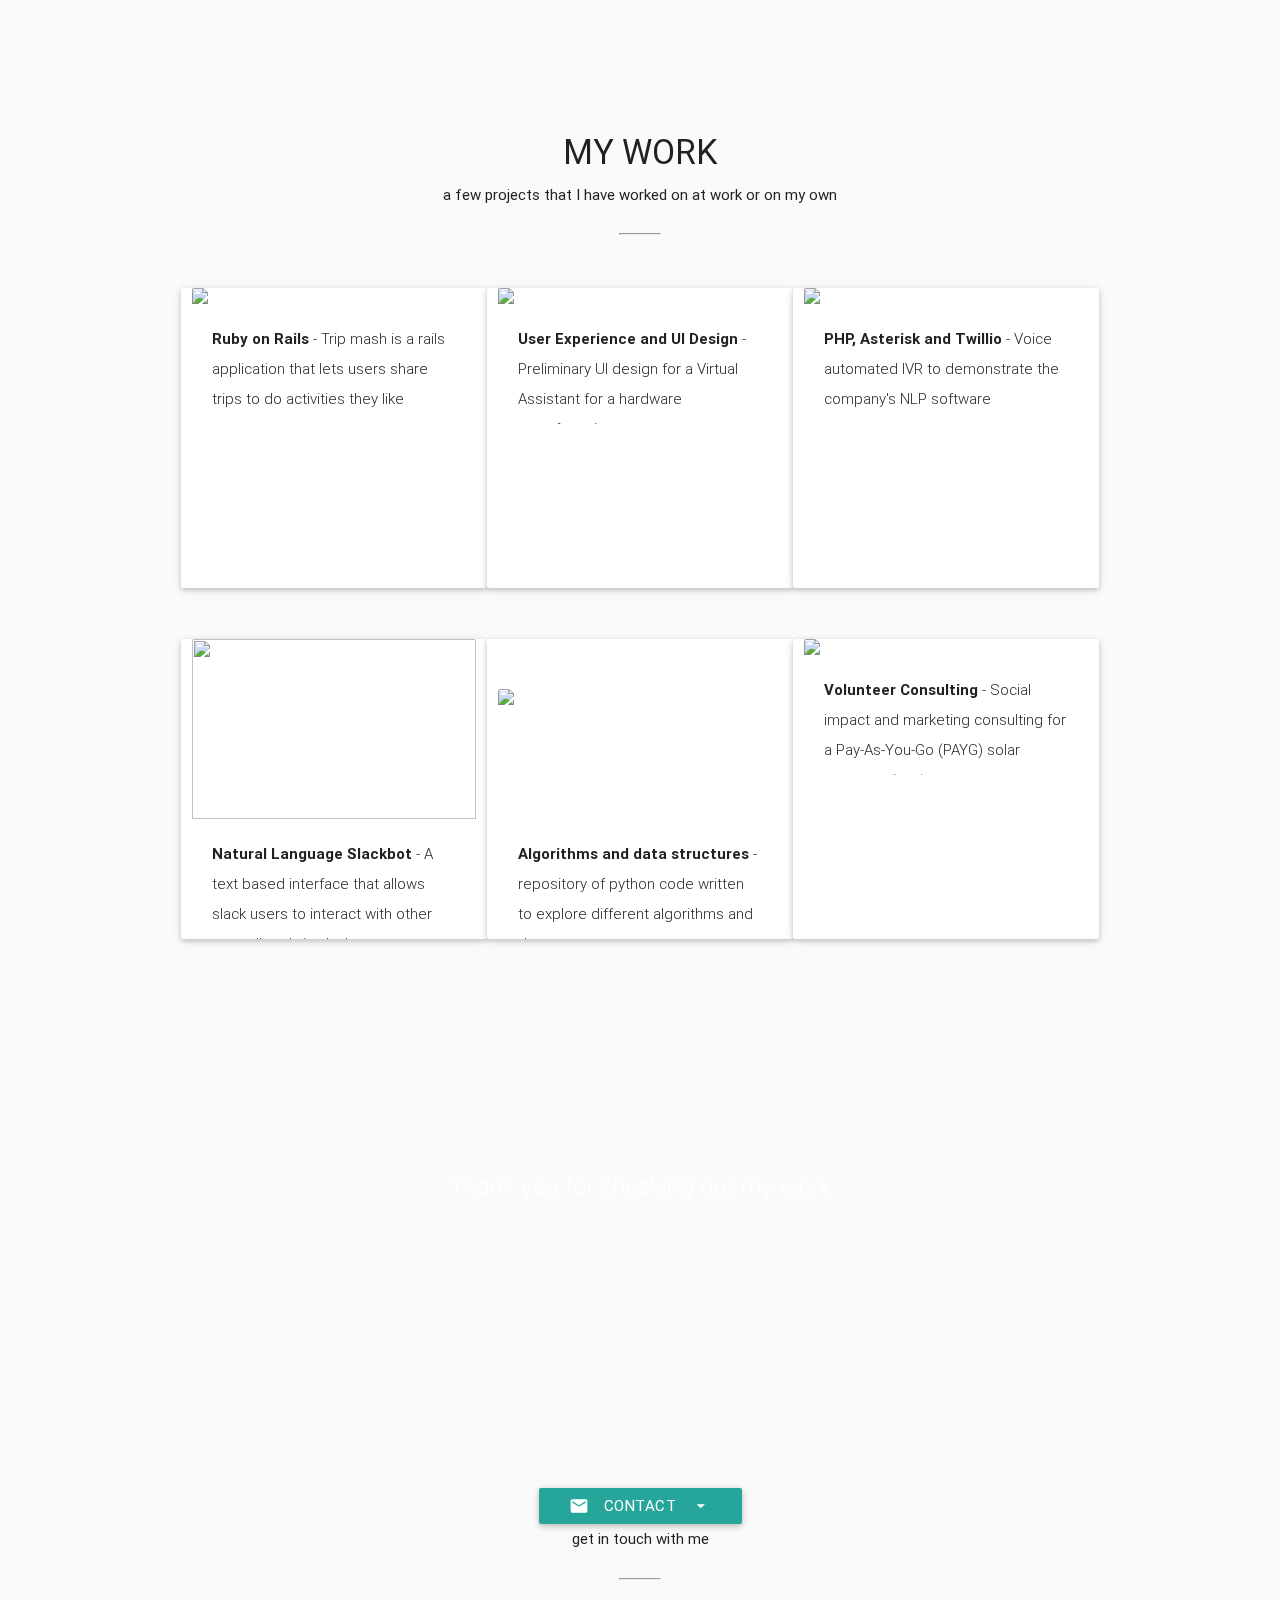
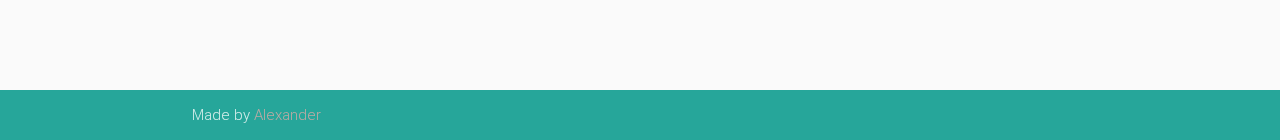
==== commit 46bd87db: "update project 4 and current roles portion" ====
--- a/index.html
+++ b/index.html
@@ -34,7 +34,7 @@
     <div class="row">
       <div class="col s12 m4 l4">
         <h6>Story</h6>
-        <p>Born and Raised in Vancouver BC, I am an outdoor enthusiast and interested in the intersection between humanity and technology. I was educated in civil engineering and business, but have always been interested in computers and helping people find solutions to their technology problems...</p>
+        <p>Born and Raised in Vancouver BC, I am an outdoor enthusiast and interested in the intersection between humanity and technology. I was educated in civil engineering and business, but have always been interested in computers and helping people find solutions to their technology problems. In my life I would like to use technology to help solve some of humanities problems like pollution and education.</p>
       </div>
       <div class="col s12 m4 l4">
         <h6>Profile</h6>
@@ -47,29 +47,29 @@
               <li>BASc Civil Engineering, University of British Columbia, 2011<li>
           </div>
           <div class="card-action">
-            <a href="#">Link</a>
-            <a href='#'>Link</a>
+            <a href="https://www.linkedin.com/in/alexandermatheson">Linkedin</a>
+            <a href='https://github.com/zandermath'>Github</a>
           </div>
         </div>
       </div>
       <div class="col s12 m4 l4">
-        <h6>current jobs</h6>
+        <h6>current hats that I wear</h6>
         <ul class="collapsible">
           <li class="active">
             <div class="collapsible-header"><i class="mdi-av-web"></i>Presales/Sales Engineer/<div>
-            <div class="collapsible-body"><p>My primary title at my current company, which is a speech technology company, is as a Presales/Sales engineer. I provide clients with demonstrations that I have designed to showcase our software. After the demonstration stage I then provide software packages and easy-to-use scripts so that the client can test the software. Alternatively they will provide me with audio files and I set up their current operating environment and run tests on deploying and evaluating our software. I also put together the technical presentations and present them to CTO and CIO. The final responsibility in this role is to provide training to resellers in how to use our software, including architecture, sizing and deployment.</p></div>
+            <div class="collapsible-body"><p>technical presentations and demonstrations; partner training; architecture, sizing and deployment.</p></div>
           </li>
           <li>
             <div class="collapsible-header"><i class="mdi-editor-format-align-justify"></i>Product Marketing</div>
-            <div class="collapsible-body"><p>Lorem ipsum dolor sit amet.</p></div>
+            <div class="collapsible-body"><p>product alignment to match industry expectations</p></div>
           </li>
           <li>
             <div class="collapsible-header"><i class="mdi-av-play-shopping-bag"></i>Sales</div>
-            <div class="collapsible-body"><p>I handle the inside sales portion of the company in the US. I have setup the company's website to forward email requests to me. I screen the clients and depending on the location.. .</p></div>
+            <div class="collapsible-body"><p>evaluate inbound sales requests</p></div>
           </li>
           <li>
-            <div class="collapsible-header"><i class="mdi-editor-insert-comment"></i>Technical Support Engineer</div>
-            <div class="collapsible-body"><p>Post Sale I work .</p></div>
+            <div class="collapsible-header"><i class="mdi-editor-insert-comment"></i>Technical Support</div>
+            <div class="collapsible-body"><p>technical support post sale and support for partners</p></div>
           </li>
         </ul>
       </div>
@@ -150,12 +150,12 @@
             <img class="activator" src="img/project4.png" style="height:180px;">
           </div>
           <div class="card-content">
-            <p class="light"><b>Natural Language Slackbot</b> - A text based interface that allows slack users to ask programming questions directly in Slack</p>
+            <p class="light"><b>Natural Language Slackbot</b> - A text based interface that allows slack users to interact with other apps directly in slack</p>
           </div>
           <div class="card-reveal">
             <span class="card-title grey-text text-darken-4">Slackbot<i class="material-icons right">close</i></span>
-            <a class="btn btn-large waves-effect waves-light teal lighten-1" href="http://www.alexandermatheson.xyz/vsa-example">check it out</a>
-            <p class="light">Due to the insane increase in popularity of Slack, I thought that it would be a fun project to try and make a slack bot. The slack bot allows you to ask questions which the slack bot will then pose research for you on stack overflow. The bot is additionally natural language based so you can converse with it in a natural way.</p>
+            <a class="btn btn-large waves-effect waves-light teal lighten-1" href="https://github.com/zandermath/slack-bot-simple">check it out</a>
+            <p class="light">Due to the insane increase in popularity of Slack, I thought that it would be a fun project to try and make a slack bot. I have only just started this project and have been playing around with using webhooks and the Real Time Messaging API. The idea of the project is to build a bot that people can use to greatly increase their workflow by allowing users to interact with CRMs, ERPs, search engines and services in a naturale way, without leaving Slack. </p>
           </div>
         </div>
 
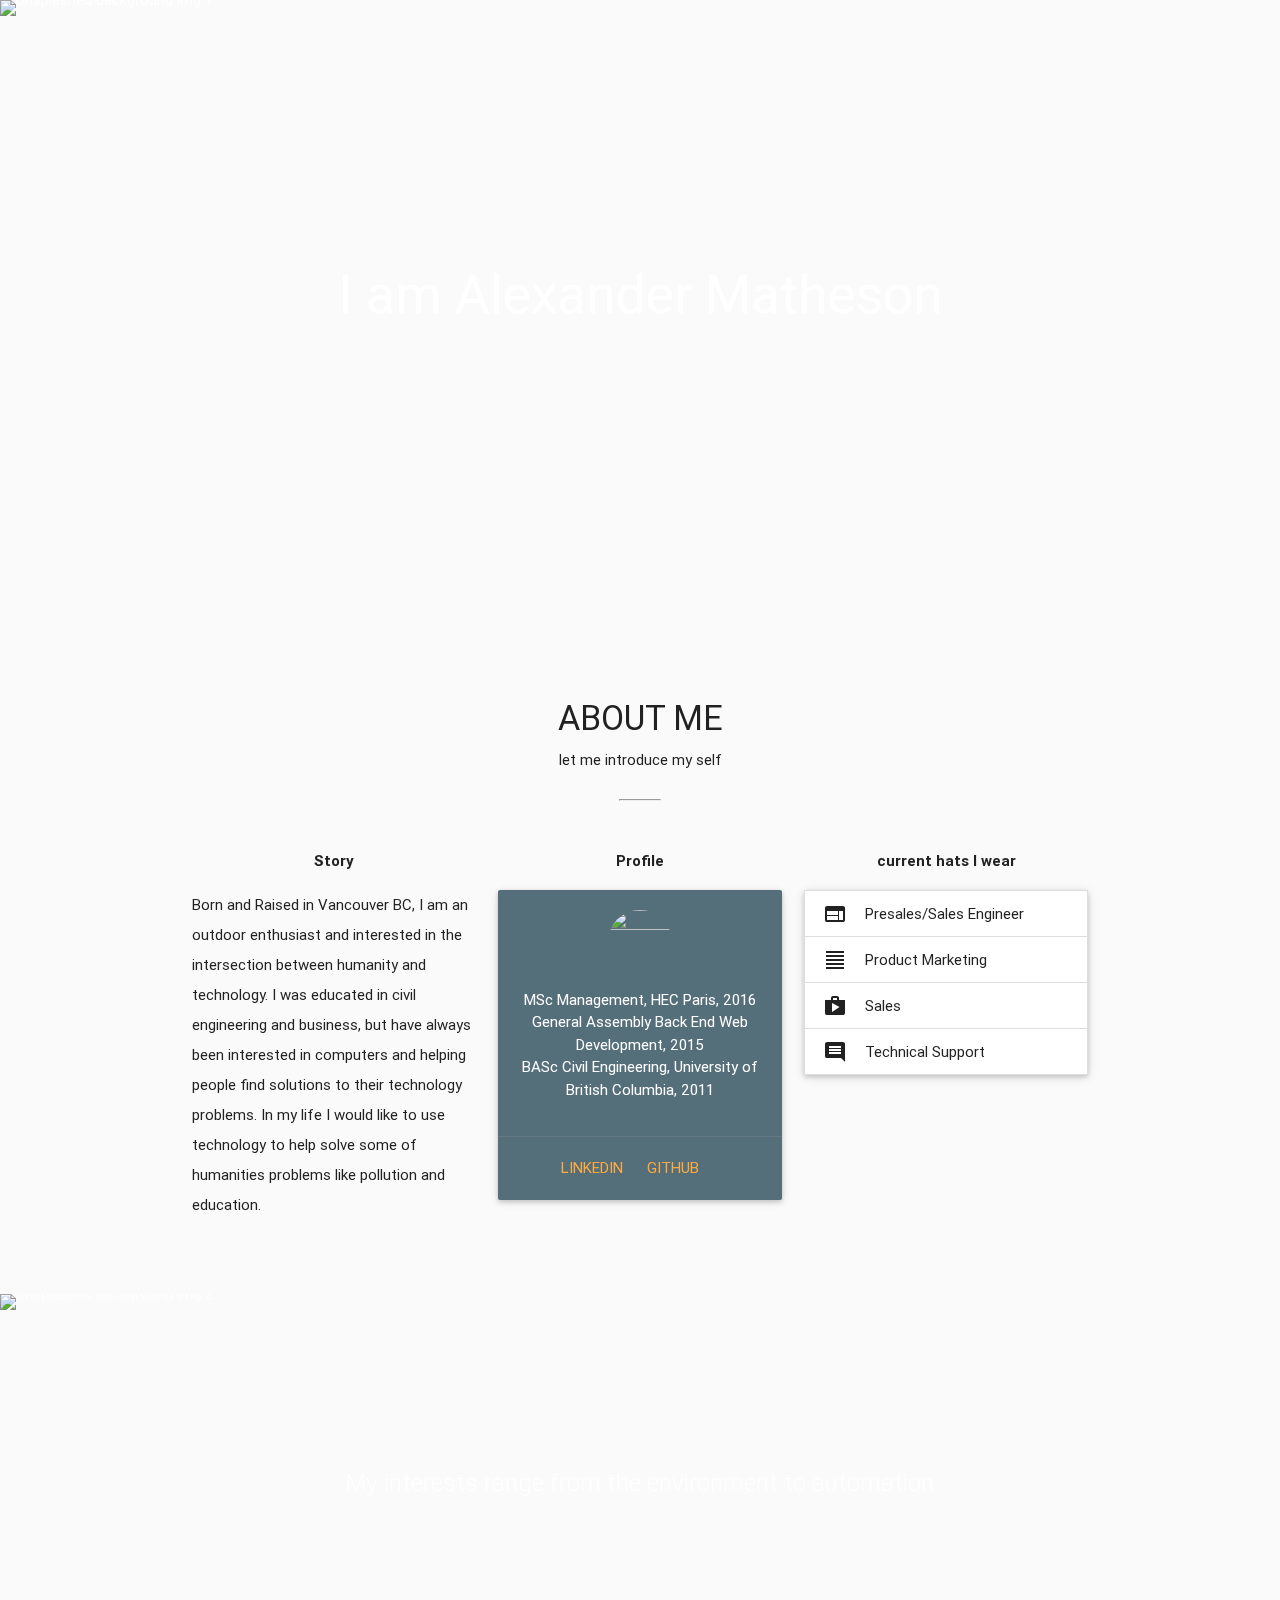
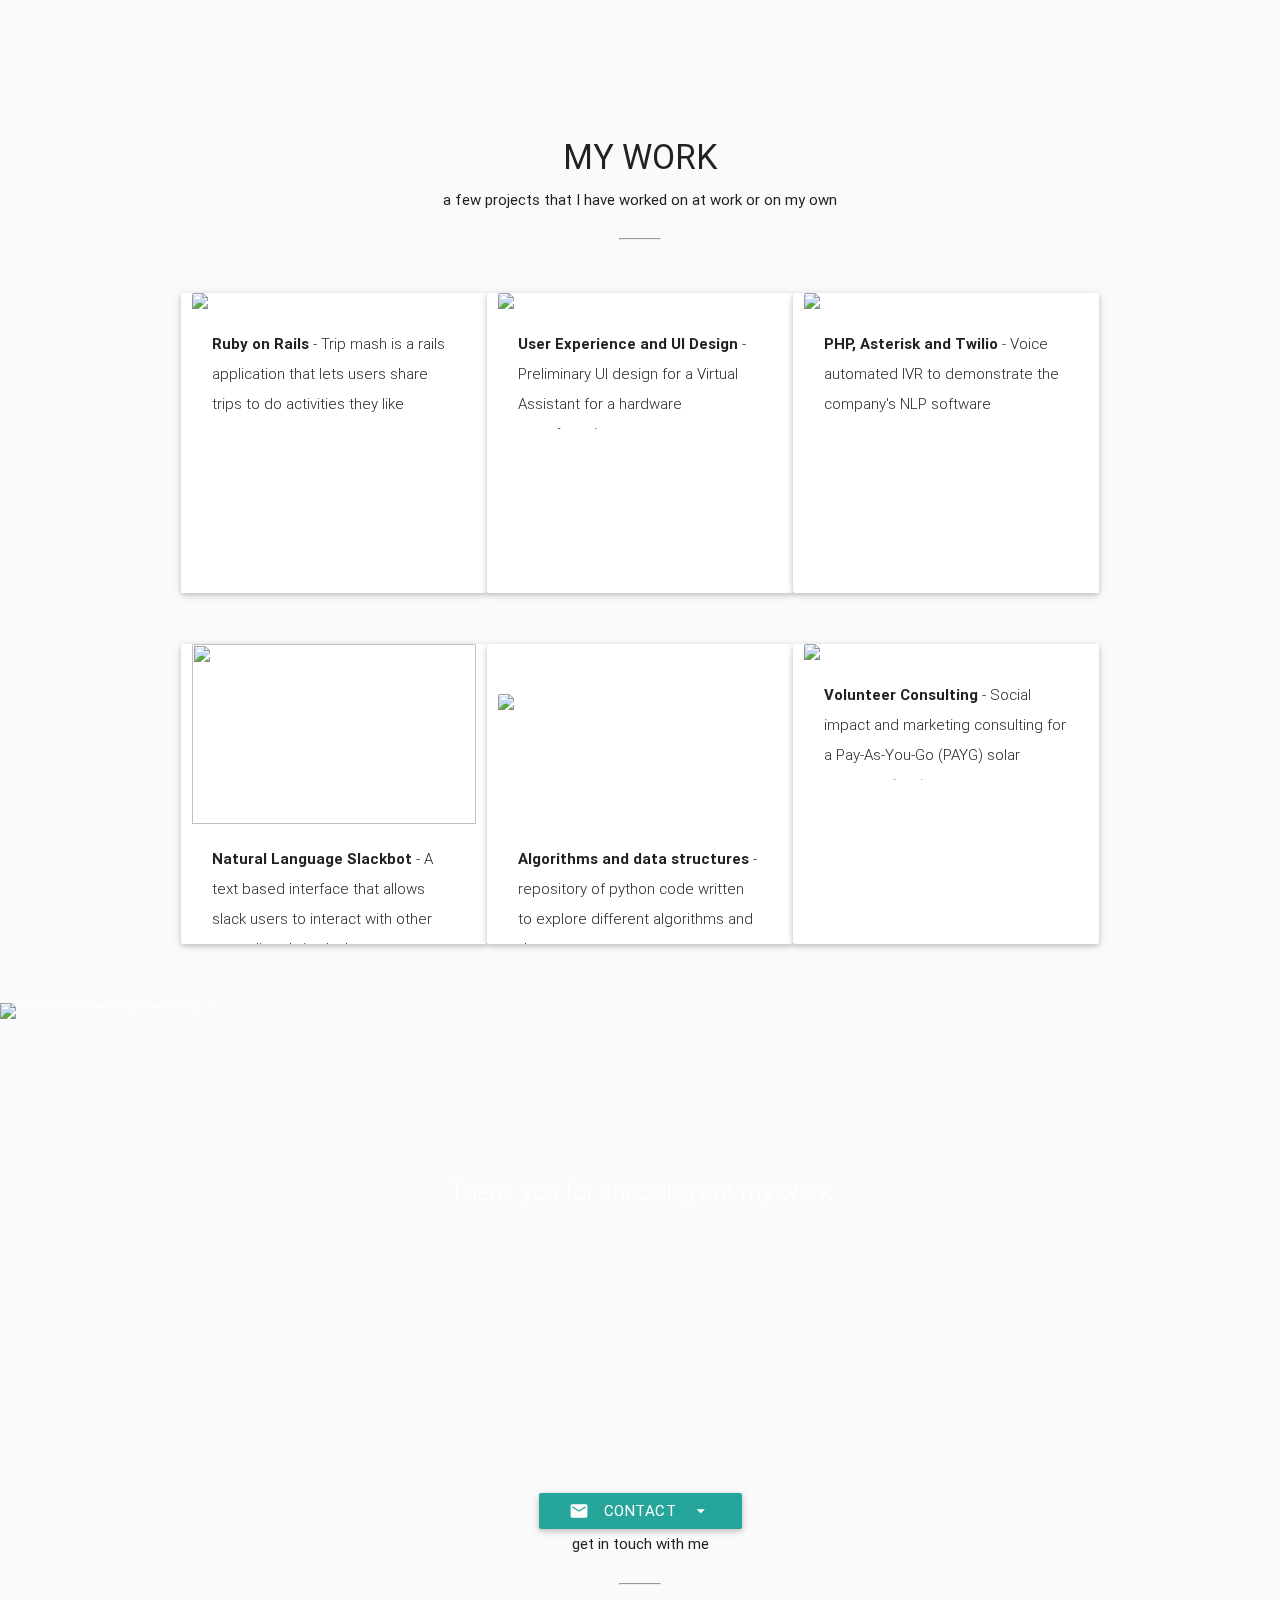
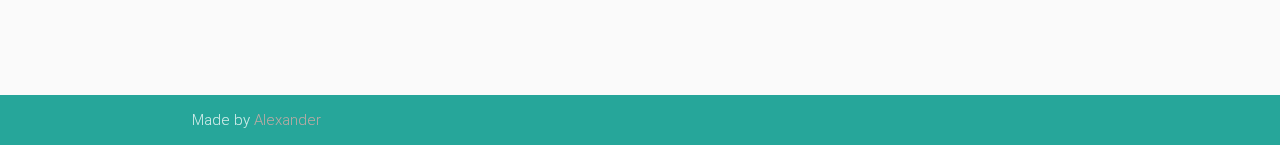
==== commit 84e7d25e: "formatting" ====
--- a/index.html
+++ b/index.html
@@ -33,11 +33,11 @@
     <hr>
     <div class="row">
       <div class="col s12 m4 l4">
-        <h6>Story</h6>
+        <h6 class="story">Story</h6>
         <p>Born and Raised in Vancouver BC, I am an outdoor enthusiast and interested in the intersection between humanity and technology. I was educated in civil engineering and business, but have always been interested in computers and helping people find solutions to their technology problems. In my life I would like to use technology to help solve some of humanities problems like pollution and education.</p>
       </div>
       <div class="col s12 m4 l4">
-        <h6>Profile</h6>
+        <h6 class="story">Profile</h6>
         <div class="card blue-grey darken-1">
           <div class="card-content white-text">
             <img src="img/me.jpg" class="circle responsive-img"width="64" height="64">
@@ -53,10 +53,10 @@
         </div>
       </div>
       <div class="col s12 m4 l4">
-        <h6>current hats that I wear</h6>
+        <h6 class="story">current hats I wear</h6>
         <ul class="collapsible">
           <li class="active">
-            <div class="collapsible-header"><i class="mdi-av-web"></i>Presales/Sales Engineer/<div>
+            <div class="collapsible-header"><i class="mdi-av-web"></i>Presales/Sales Engineer</div>
             <div class="collapsible-body"><p>technical presentations and demonstrations; partner training; architecture, sizing and deployment.</p></div>
           </li>
           <li>
@@ -130,7 +130,7 @@
             <img class="activator" src="img/ivr-agent.png">
           </div>
           <div class="card-content">
-            <p class="light"><b>PHP, Asterisk and Twillio</b> - Voice automated IVR to demonstrate the company's NLP software</p>
+            <p class="light"><b>PHP, Asterisk and Twilio</b> - Voice automated IVR to demonstrate the company's NLP software</p>
           </div>
           <div class="card-reveal">
             <span class="card-title grey-text text-darken-4">Natural Language Processing<i class="material-icons right">close</i></span>
@@ -138,7 +138,7 @@
               <source src="audio/info_portal.mp3" type="audio/mpeg">
               Your browser does not support the audio element.
             </audio>
-            <p class="light">The company I worked for specialized in Natural Language Processing software. The audio excerpt is from a demonstration I made to showcase the software in a call center application. I used the open source Asterisk software as a digital Prvate Branch Exchange (PBX), to handle the connection to the Public Switched Telephony Network (PSTN. I used Twilio to provide an incoming number and pass the caller to the PBX. PHP was used as the dialog management tool, interacting with external resources such as the OpenWeatherMap API to provide location based weather and the Eventbrite API for location based events.</p>
+            <p class="light">The company I worked for specialized in Natural Language Processing software. The audio excerpt is from a demonstration I made to showcase the software in a call center application. I used the open source Asterisk software as a digital Prvate Branch Exchange (PBX) to handle the connection to the Public Switched Telephony Network (PSTN). I used Twilio to provide an incoming number and pass the caller to the PBX. PHP was used as the language to develop the dialog manager because it allows for easy interaction with the Asterisk Gateway Interface. The dialog manager connects the user to various external tools, such as the OpenWeatherMap API to provide location based weather and the Eventbrite API for location based events.</p>
           </div>
         </div>
       </div>
@@ -154,8 +154,8 @@
           </div>
           <div class="card-reveal">
             <span class="card-title grey-text text-darken-4">Slackbot<i class="material-icons right">close</i></span>
-            <a class="btn btn-large waves-effect waves-light teal lighten-1" href="https://github.com/zandermath/slack-bot-simple">check it out</a>
-            <p class="light">Due to the insane increase in popularity of Slack, I thought that it would be a fun project to try and make a slack bot. I have only just started this project and have been playing around with using webhooks and the Real Time Messaging API. The idea of the project is to build a bot that people can use to greatly increase their workflow by allowing users to interact with CRMs, ERPs, search engines and services in a naturale way, without leaving Slack. </p>
+            <a class="btn btn-large waves-effect waves-light teal lighten-1" href="https://github.com/zandermath/">check it out</a>
+            <p class="light">*This project is still in its early stages* Due to the insane increase in popularity of Slack, I thought that it would be a fun project to try and make a slack bot. I have only just started this project and have been playing around with using webhooks and the Real Time Messaging API. The idea of the project is to build a bot that people can use to greatly increase their workflow by allowing users to interact with CRMs, ERPs, search engines and other services in a natural way, without leaving Slack. </p>
           </div>
         </div>
 
@@ -171,7 +171,7 @@
             <div class="row valign-wrapper">
               <a href="https://github.com/zandermath/python-algo"><img src="img/github.png" class="circle responsive-img" width="20" height="20"></a>
             </div>
-            <p class="light">As part of my own curiosity and for a university course I took while completing my masters in management. I created many different programs that use the object orientated concepts of abstraction, encapsulation and inheritance. The programs use link lists, queues, stacks, binary search trees, sorting algorithms amongst others to complete tasks or play games.</p>
+            <p class="light">As part of my own curiosity and for a university course that I took while completing my masters in management, I created many different programs that use the object orientated concepts of abstraction, encapsulation and inheritance. The programs use link lists, queues, stacks, binary search trees, sorting algorithms amongst others to complete tasks or play games.</p>
           </div>
         </div>
 
--- a/css/style.css
+++ b/css/style.css
@@ -52,6 +52,13 @@
     width: 40px;
     margin-top: 30px;
     margin-bottom: 45px;
+}
+
+.story
+{
+    text-align: center;
+    margin-bottom: 20px;
+    font-weight: 600 !important;
 }
 
 .contact hr
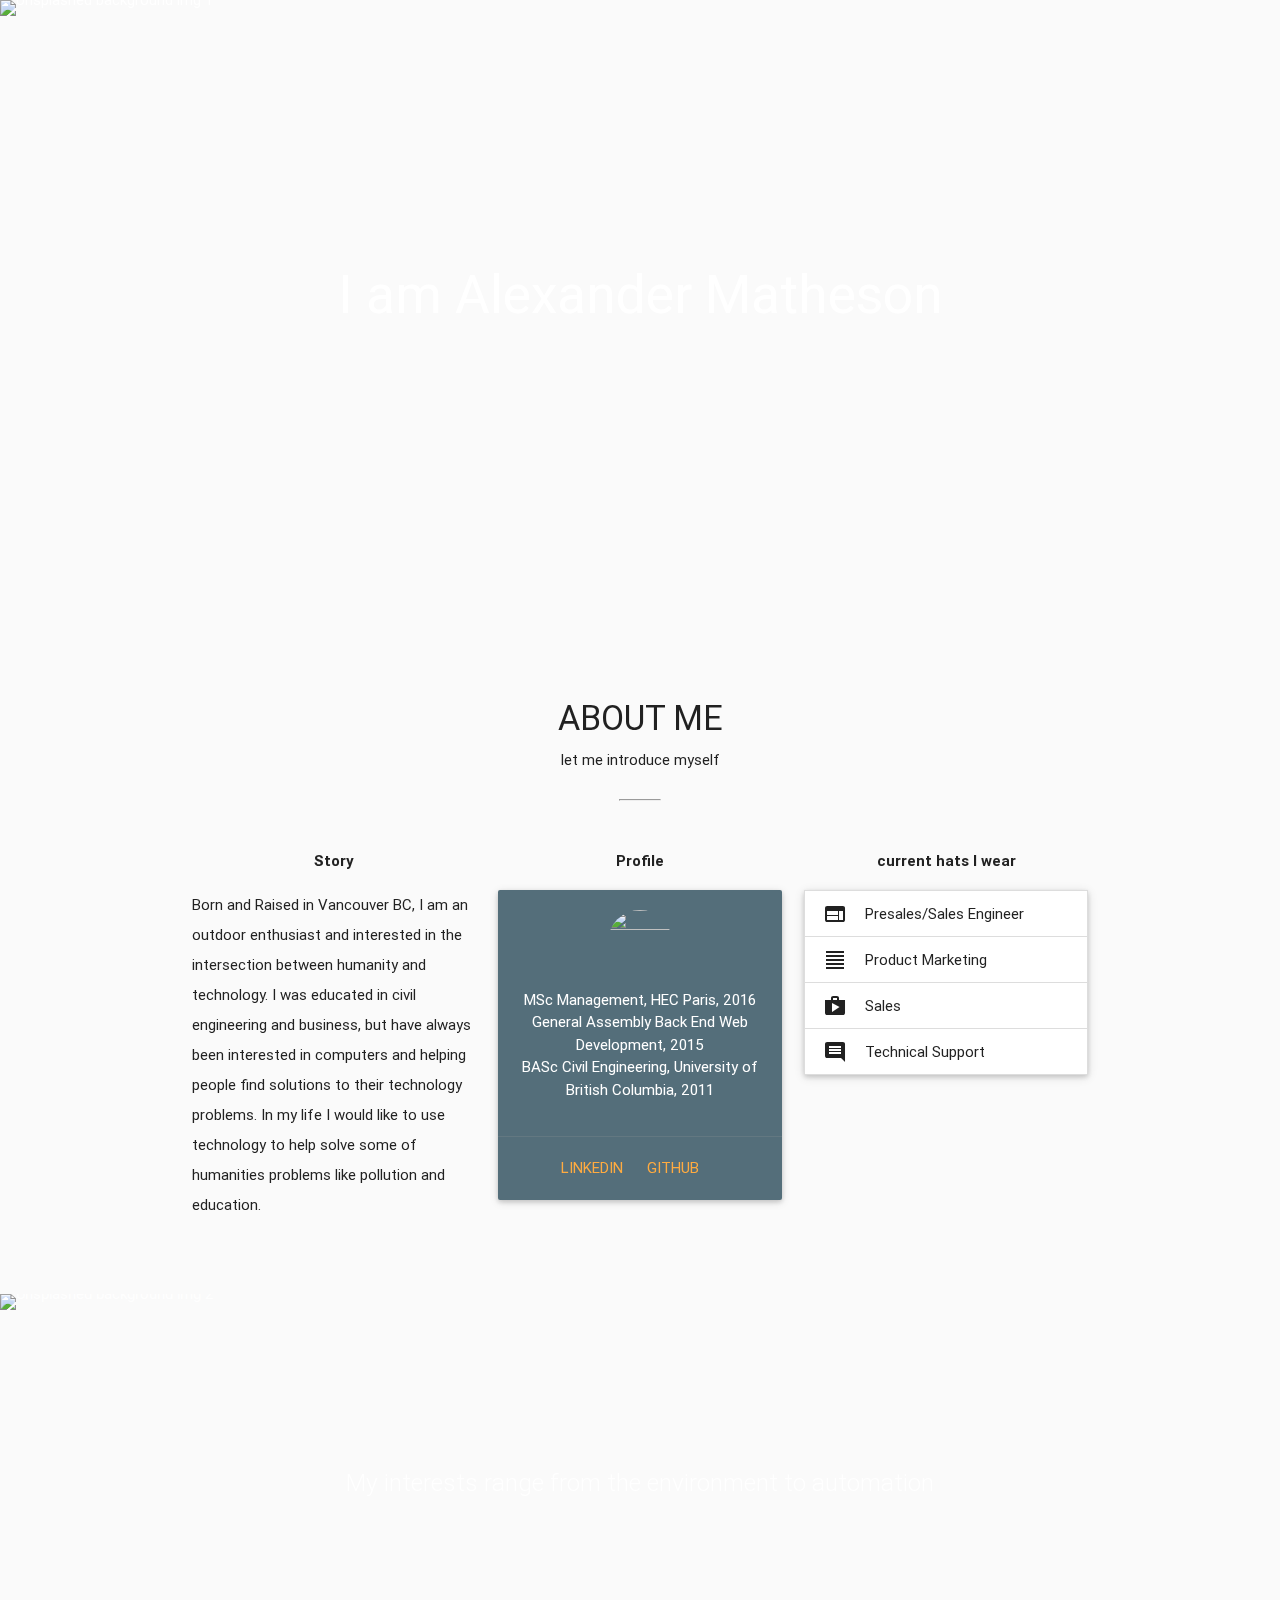
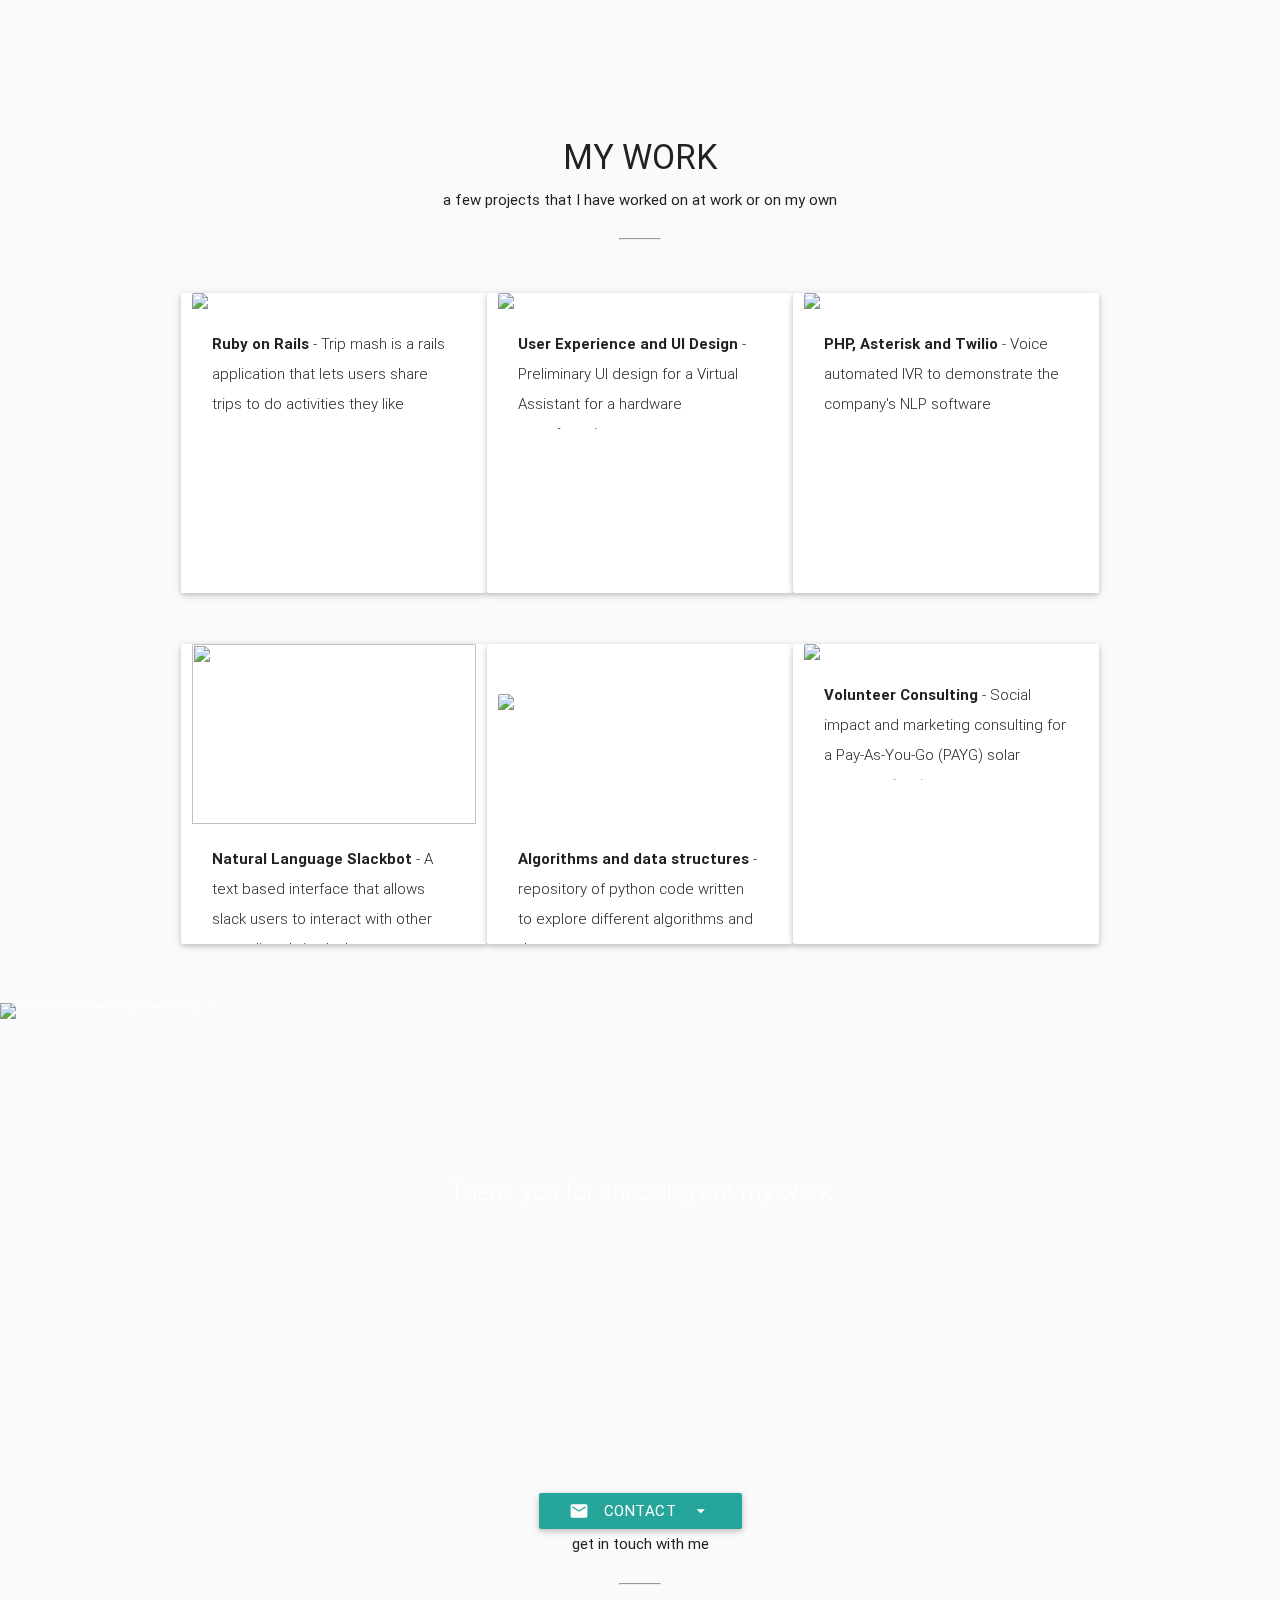
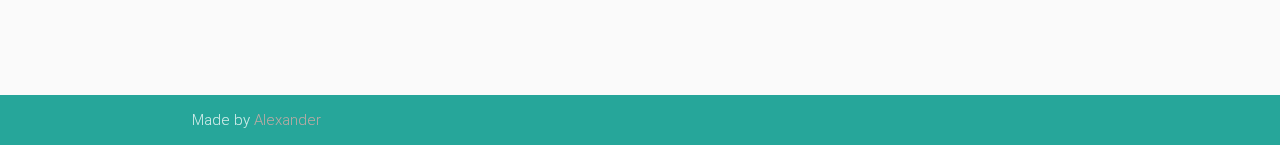
==== commit 6dd4a2a8: "spelling mistakes" ====
--- a/index.html
+++ b/index.html
@@ -29,7 +29,7 @@
   <div class="container about">
     <div class="section">
       <h4 class="header center text-title">About Me</h4>
-      <h6 class="header center">let me introduce my self</h6>
+      <h6 class="header center">let me introduce myself</h6>
     <hr>
     <div class="row">
       <div class="col s12 m4 l4">
@@ -119,9 +119,9 @@
             <p class="light"><b>User Experience and UI Design</b> - Preliminary UI design for a Virtual Assistant for a hardware manufacturing company</p>
           </div>
           <div class="card-reveal">
-            <span class="card-title grey-text text-darken-4">Front End Design<i class="material-icons right">close</i></span>
+            <span class="card-title grey-text text-darken-4">Front-end Design<i class="material-icons right">close</i></span>
             <a class="btn btn-large waves-effect waves-light teal lighten-1" href="http://www.alexandermatheson.xyz/vsa-example">check it out</a>
-            <p class="light">The VSA Project was a project for a client that is providing a virtual shopping assistant to their distributers. Part of my duties along with the functional analysis was the preliminary front end design. It incorporates Google's material design concepts. The base was then added to and changed by design experts for the final product, which is not yet released, but will be in retail stores and in online retailers websites around the world within the next year.</p>
+            <p class="light">The VSA Project was a project for a client that is providing a virtual shopping assistant to their distributers. Part of my duties along with the functional analysis was the preliminary front-end design. It incorporates Google's material design concepts. The base was then added to and changed by design experts for the final product, which is not yet released, but will be in retail stores and in online retailers websites around the world within the next year.</p>
           </div>
         </div>
 
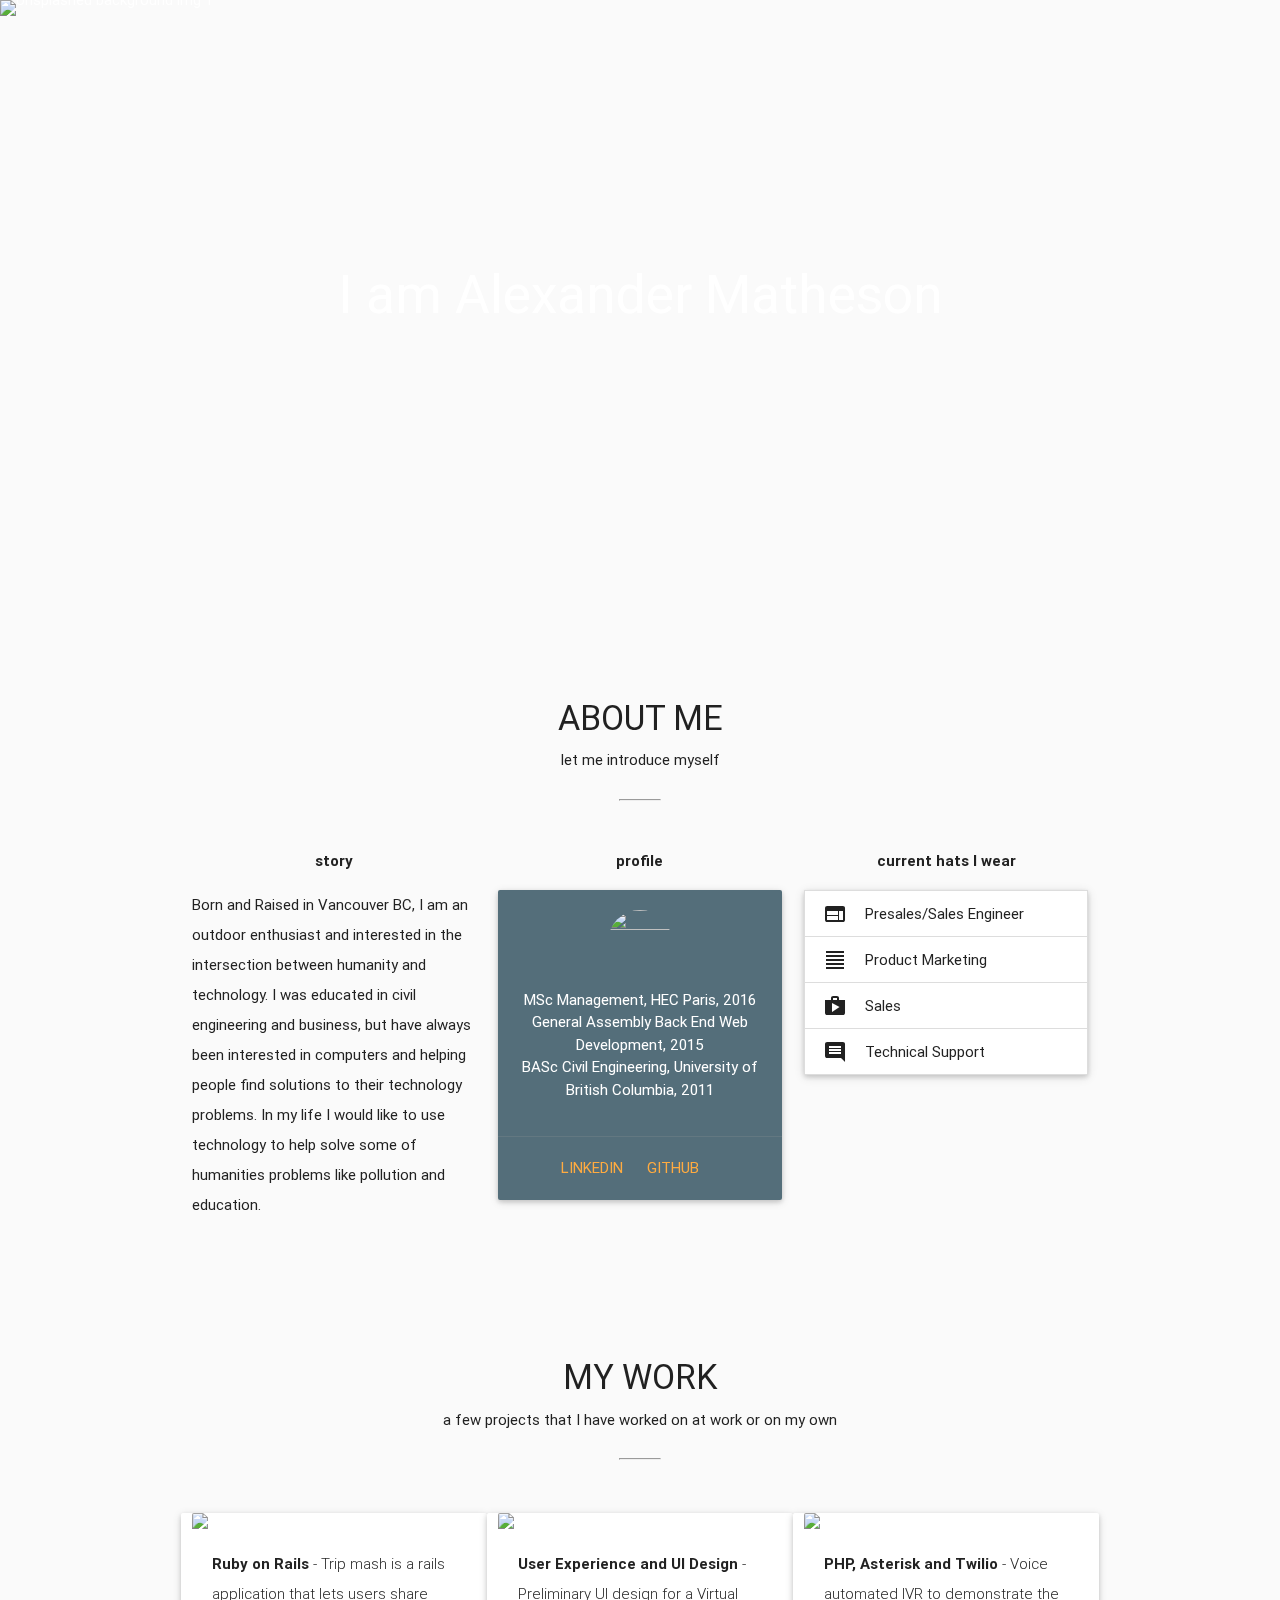
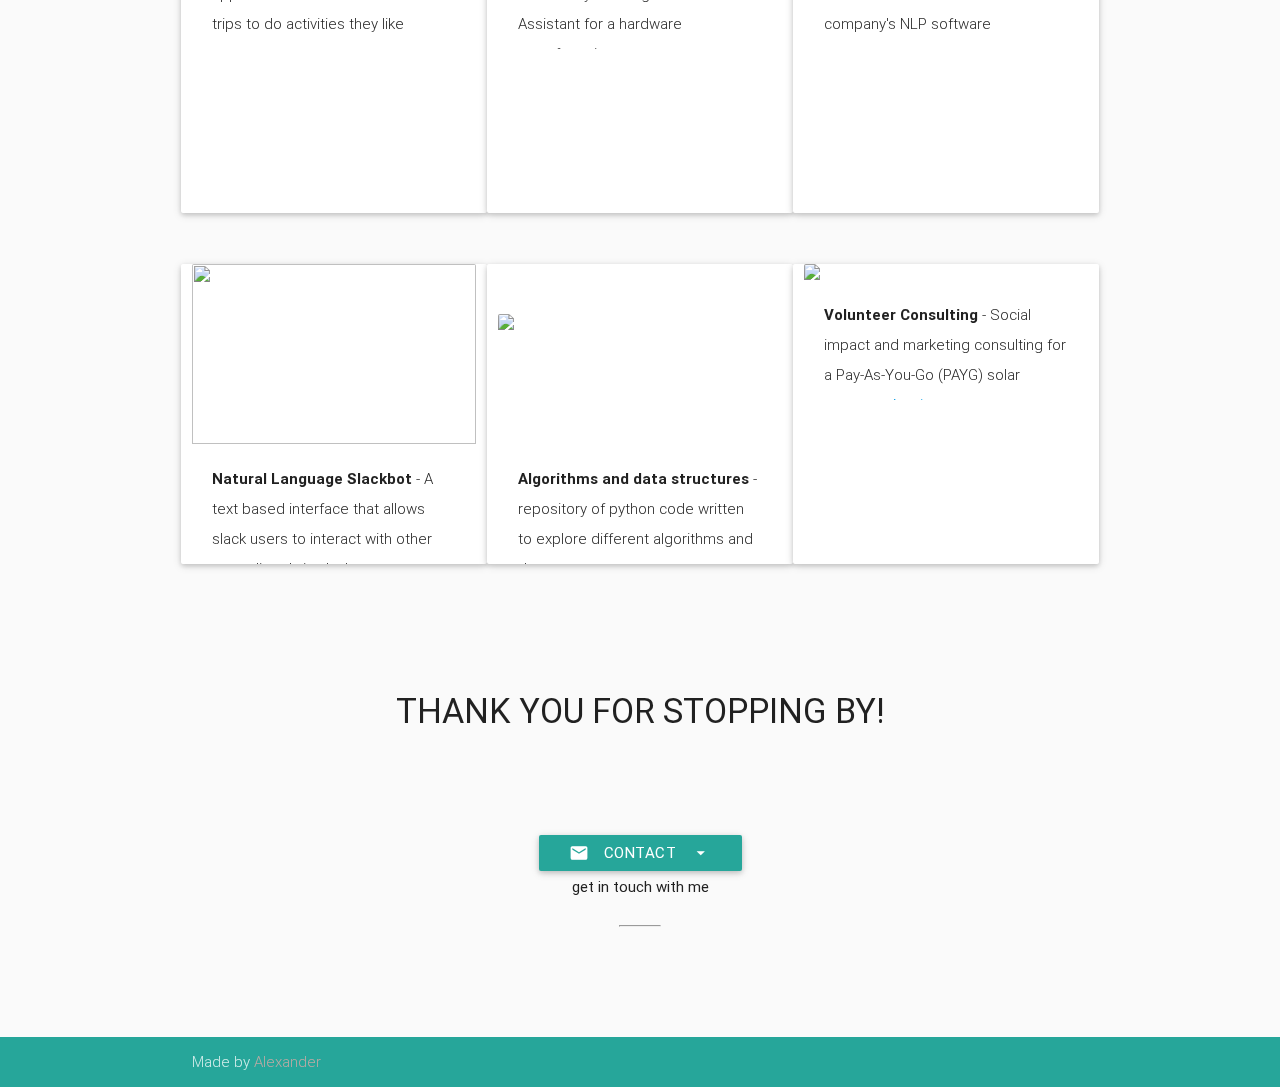
==== commit 1684125a: "updated messaging" ====
--- a/index.html
+++ b/index.html
@@ -4,6 +4,13 @@
   <meta http-equiv="Content-Type" content="text/html; charset=UTF-8"/>
   <meta name="viewport" content="width=device-width, initial-scale=1, maximum-scale=1.0, user-scalable=no"/>
   <title>Alexander Matheson</title>
+
+  <script type="text/javascript">
+  !function(){var analytics=window.analytics=window.analytics||[];if(!analytics.initialize)if(analytics.invoked)window.console&&console.error&&console.error("Segment snippet included twice.");else{analytics.invoked=!0;analytics.methods=["trackSubmit","trackClick","trackLink","trackForm","pageview","identify","reset","group","track","ready","alias","page","once","off","on"];analytics.factory=function(t){return function(){var e=Array.prototype.slice.call(arguments);e.unshift(t);analytics.push(e);return analytics}};for(var t=0;t<analytics.methods.length;t++){var e=analytics.methods[t];analytics[e]=analytics.factory(e)}analytics.load=function(t){var e=document.createElement("script");e.type="text/javascript";e.async=!0;e.src=("https:"===document.location.protocol?"https://":"http://")+"cdn.segment.com/analytics.js/v1/"+t+"/analytics.min.js";var n=document.getElementsByTagName("script")[0];n.parentNode.insertBefore(e,n)};analytics.SNIPPET_VERSION="3.1.0";
+  analytics.load("wupy96AjVUPDZoUi3TBu38xSWHGAXkmp");
+  analytics.page()
+  }}();
+  </script>
 
   <!-- CSS  -->
   <link href="https://fonts.googleapis.com/icon?family=Material+Icons" rel="stylesheet">
@@ -33,11 +40,11 @@
     <hr>
     <div class="row">
       <div class="col s12 m4 l4">
-        <h6 class="story">Story</h6>
+        <h6 class="story">story</h6>
         <p>Born and Raised in Vancouver BC, I am an outdoor enthusiast and interested in the intersection between humanity and technology. I was educated in civil engineering and business, but have always been interested in computers and helping people find solutions to their technology problems. In my life I would like to use technology to help solve some of humanities problems like pollution and education.</p>
       </div>
       <div class="col s12 m4 l4">
-        <h6 class="story">Profile</h6>
+        <h6 class="story">profile</h6>
         <div class="card blue-grey darken-1">
           <div class="card-content white-text">
             <img src="img/me.jpg" class="circle responsive-img"width="64" height="64">
@@ -57,11 +64,11 @@
         <ul class="collapsible">
           <li class="active">
             <div class="collapsible-header"><i class="mdi-av-web"></i>Presales/Sales Engineer</div>
-            <div class="collapsible-body"><p>technical presentations and demonstrations; partner training; architecture, sizing and deployment.</p></div>
+            <div class="collapsible-body"><p>technical presentations and demonstrations, partner training, architecture, sizing and deployment.</p></div>
           </li>
           <li>
             <div class="collapsible-header"><i class="mdi-editor-format-align-justify"></i>Product Marketing</div>
-            <div class="collapsible-body"><p>product alignment to match industry expectations</p></div>
+            <div class="collapsible-body"><p>product communication to help educate potential customers about Verbio</p></div>
           </li>
           <li>
             <div class="collapsible-header"><i class="mdi-av-play-shopping-bag"></i>Sales</div>
@@ -75,18 +82,6 @@
       </div>
     </div>
   </div>
-  </div>
-
-
-  <div class="parallax-container valign-wrapper">
-    <div class="section no-pad-bot">
-      <div class="container">
-        <div class="row center">
-          <h5 class="header col s12 light">My interests range from the environment to automation</h5>
-        </div>
-      </div>
-    </div>
-    <div class="parallax"><img src="img/background2.jpg" alt="Unsplashed background img 2"></div>
   </div>
 
   <div class="container portfolio">
@@ -191,19 +186,9 @@
     </div>
   </div>
 
-  <div class="parallax-container valign-wrapper">
-    <div class="section no-pad-bot">
-      <div class="container">
-        <div class="row center">
-          <h5 class="header col s12 light">Thank you for checking out my work</h5>
-        </div>
-      </div>
-    </div>
-    <div class="parallax"><img src="img/background3.jpg" alt="Unsplashed background img 3"></div>
-  </div>
-
   <footer class="page-footer grey lighten-5">
     <div class="container contact">
+      <h4 class="header center text-title">Thank you for stopping by!</h4>
       <br><br>
       <div class="footro row center">
         <ul id="dropdown2" class="dropdown-content">
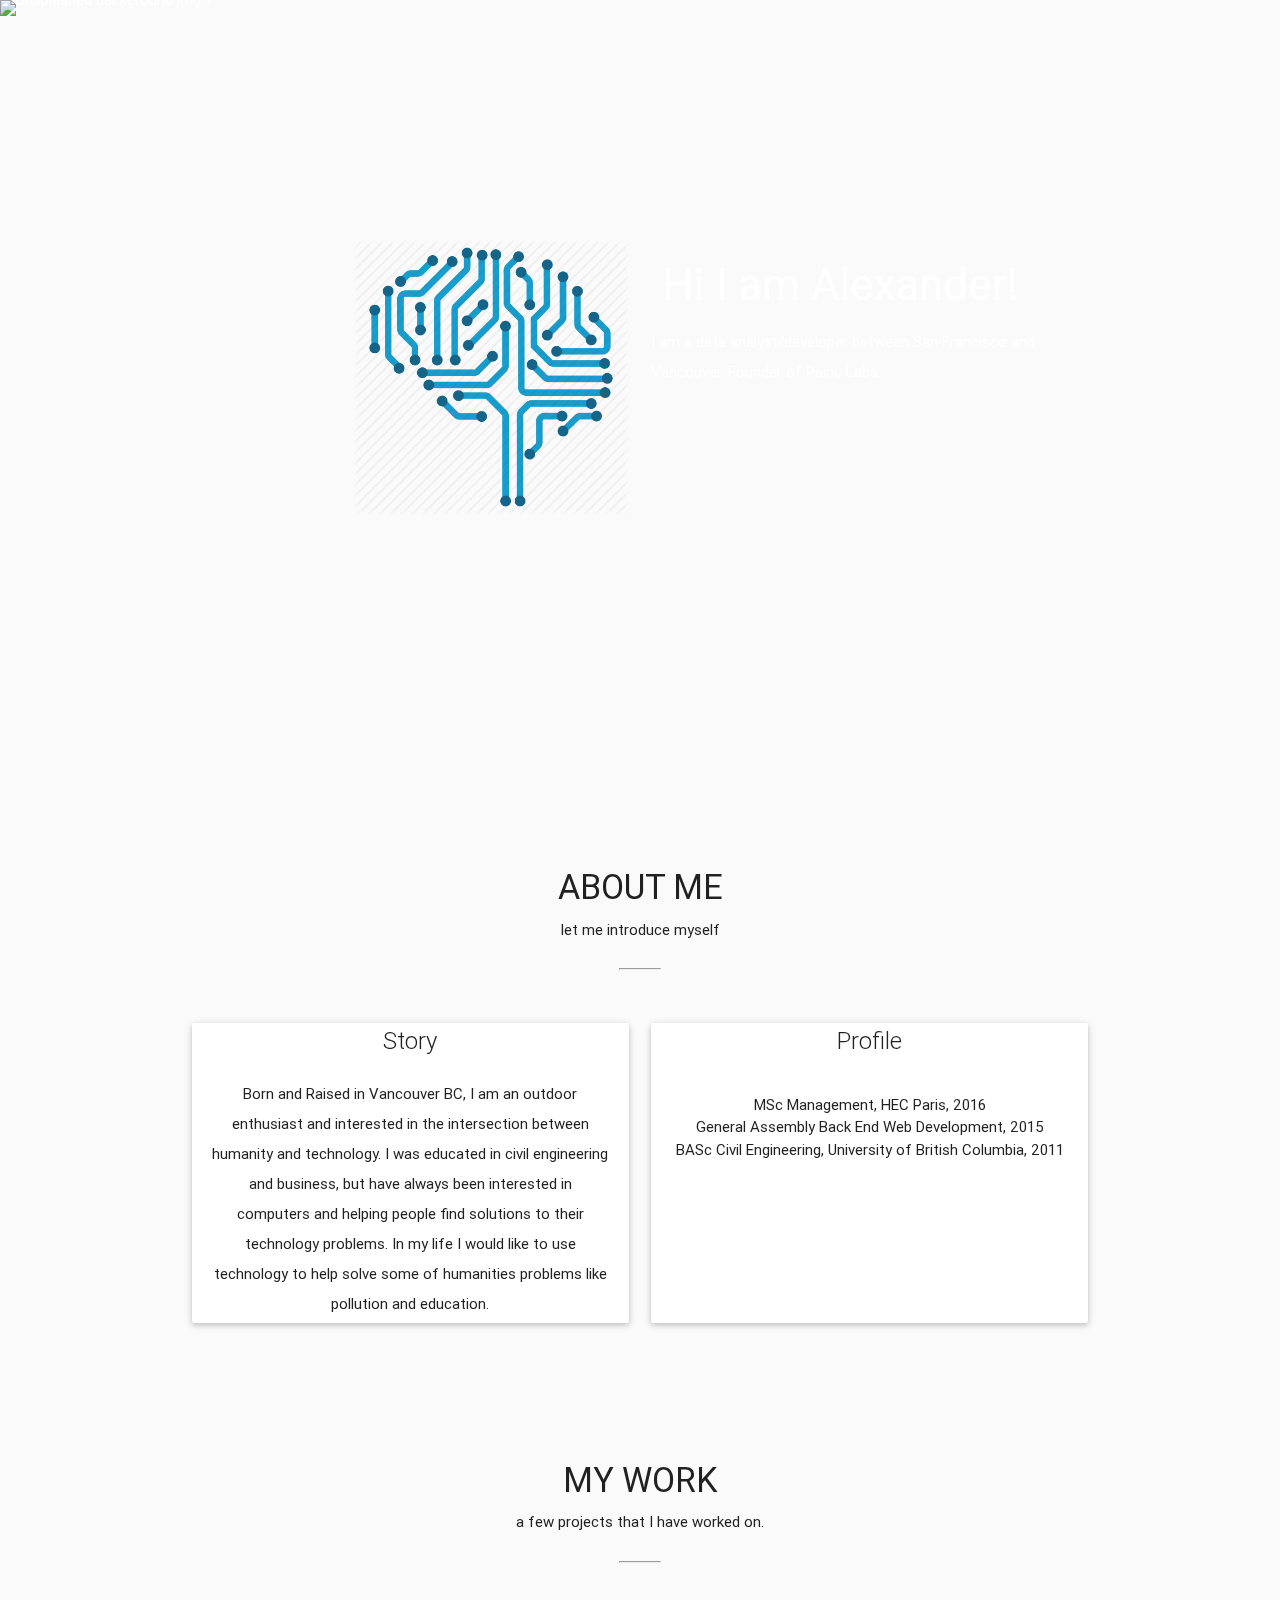
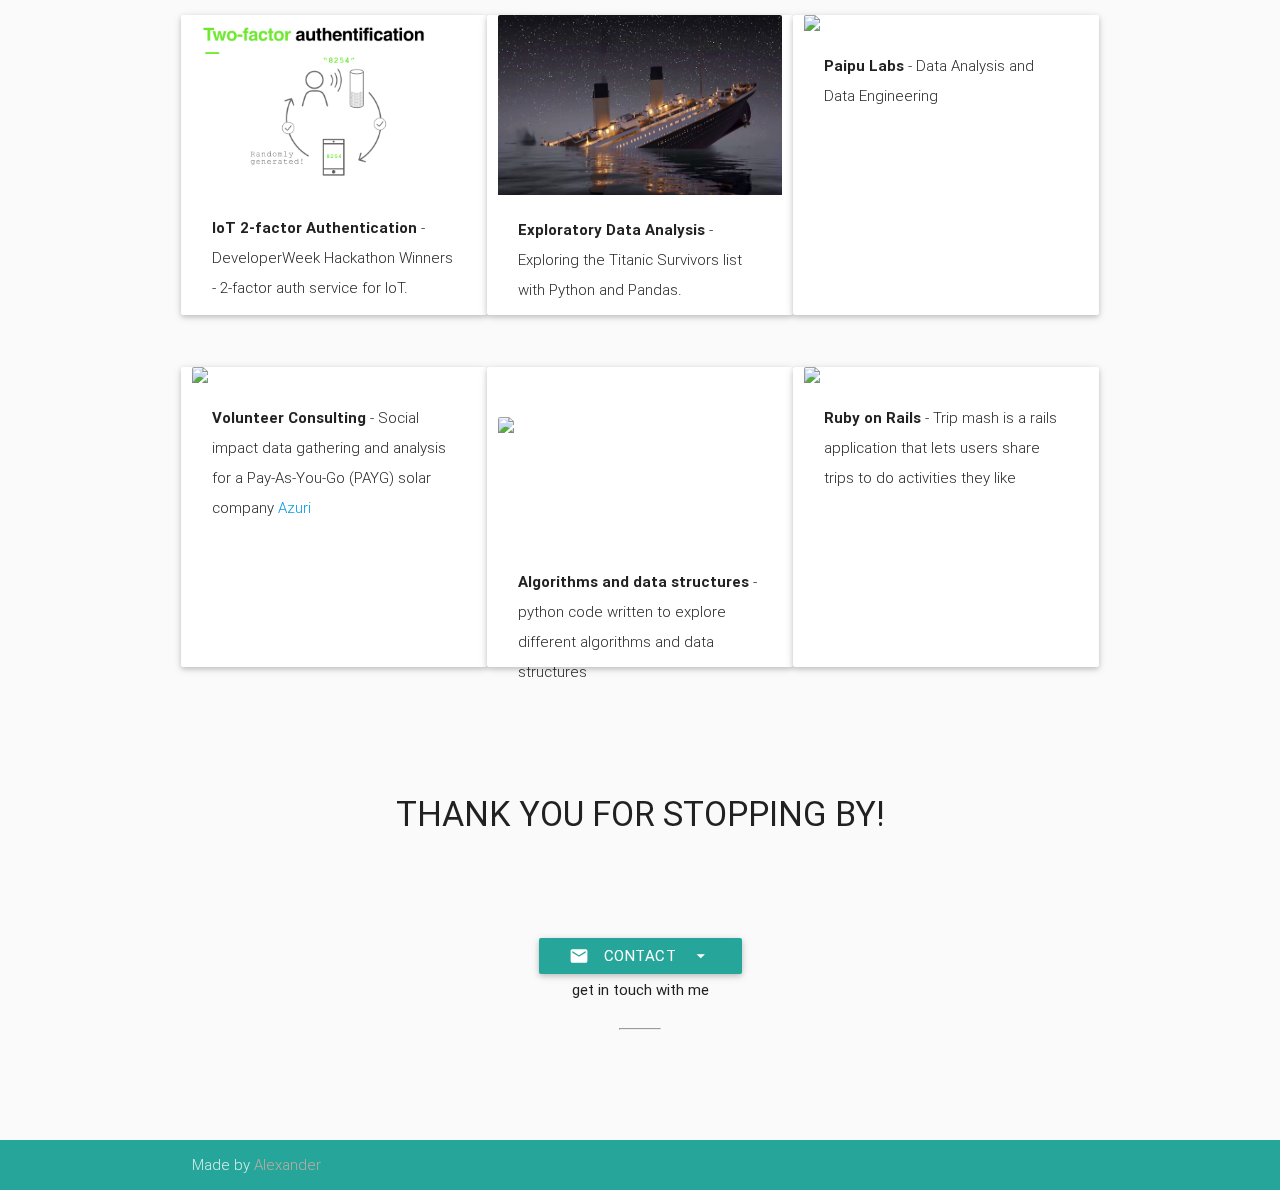
==== commit 3c59e6c5: "added new images and changed index.html" ====
--- a/index.html
+++ b/index.html
@@ -16,13 +16,32 @@
   <link href="https://fonts.googleapis.com/icon?family=Material+Icons" rel="stylesheet">
   <link href="css/materialize.css" type="text/css" rel="stylesheet" media="screen,projection"/>
   <link href="css/style.css" type="text/css" rel="stylesheet" media="screen,projection"/>
+
+  <!-- JS -->
+  <script src="https://use.fontawesome.com/7bd996ddd8.js"></script>
+
 </head>
 <body class="grey lighten-5">
   <div id="index-banner" class="parallax-container">
     <div class="section">
       <div class="container">
         <div class="intro row center">
-          <h2 class="header col s12 white-text text-lighten-5">I am Alexander Matheson</h2>
+          <div class="col s12 m12 intro-box">
+            <div class="col s12 m4 l4 offset-m2 offset-l2 intro-picture">
+              <img src="img/header-img.png" class="responsive-img">
+            </div>
+            <div class="col s12 m6 m6 intro-blurb">
+              <h3 class="header col s12 white-text text-lighten-5">Hi I am Alexander!</h3>
+              <p> I am a data analyst/developer between San Francisco and Vancouver. Founder of Paipu Labs.
+              <div class="social-icons">
+                <ul>
+                  <li><a href="https://www.linkedin.com/in/alexandermatheson"><i class="fa fa-linkedin fa-2x" aria-hidden="true"></i></a></li>
+                  <li><a href="https://github.com/zandermath"><i class="fa fa-github fa-2x" aria-hidden="true"></i></a></li>
+                  <li><a href="https://amath-experiments.tumblr.com/"><i class="fa fa-tumblr fa-2x" aria-hidden="true"></i></a></li>
+                </ul>
+              </div>
+            </div>
+          </div>
         </div>
 <!--         <div class="row center">
           <a href="http://materializecss.com/getting-started.html" id="download-button" class="btn-large waves-effect waves-light cyan lighten-1">Contact Me</a>
@@ -39,46 +58,24 @@
       <h6 class="header center">let me introduce myself</h6>
     <hr>
     <div class="row">
-      <div class="col s12 m4 l4">
-        <h6 class="story">story</h6>
-        <p>Born and Raised in Vancouver BC, I am an outdoor enthusiast and interested in the intersection between humanity and technology. I was educated in civil engineering and business, but have always been interested in computers and helping people find solutions to their technology problems. In my life I would like to use technology to help solve some of humanities problems like pollution and education.</p>
-      </div>
-      <div class="col s12 m4 l4">
-        <h6 class="story">profile</h6>
-        <div class="card blue-grey darken-1">
-          <div class="card-content white-text">
-            <img src="img/me.jpg" class="circle responsive-img"width="64" height="64">
+      <div class="col s12 m6 l6">
+        <div class="card small">
+          <span class="card-title">Story</span>
+          <div class="card-content">
+            <p>Born and Raised in Vancouver BC, I am an outdoor enthusiast and interested in the intersection between humanity and technology. I was educated in civil engineering and business, but have always been interested in computers and helping people find solutions to their technology problems. In my life I would like to use technology to help solve some of humanities problems like pollution and education.</p>
+          </div>
+        </div>
+      </div>
+      <div class="col s12 m6 l6">
+        <div class="card small">
+          <span class="card-title">Profile</span>
+          <div class="card-content">
             <ul>
-              <li>MSc Management, HEC Paris, 2016<li>
-              <li>General Assembly Back End Web Development, 2015<li>
-              <li>BASc Civil Engineering, University of British Columbia, 2011<li>
-          </div>
-          <div class="card-action">
-            <a href="https://www.linkedin.com/in/alexandermatheson">Linkedin</a>
-            <a href='https://github.com/zandermath'>Github</a>
-          </div>
-        </div>
-      </div>
-      <div class="col s12 m4 l4">
-        <h6 class="story">current hats I wear</h6>
-        <ul class="collapsible">
-          <li class="active">
-            <div class="collapsible-header"><i class="mdi-av-web"></i>Presales/Sales Engineer</div>
-            <div class="collapsible-body"><p>technical presentations and demonstrations, partner training, architecture, sizing and deployment.</p></div>
-          </li>
-          <li>
-            <div class="collapsible-header"><i class="mdi-editor-format-align-justify"></i>Product Marketing</div>
-            <div class="collapsible-body"><p>product communication to help educate potential customers about Verbio</p></div>
-          </li>
-          <li>
-            <div class="collapsible-header"><i class="mdi-av-play-shopping-bag"></i>Sales</div>
-            <div class="collapsible-body"><p>evaluate inbound sales requests</p></div>
-          </li>
-          <li>
-            <div class="collapsible-header"><i class="mdi-editor-insert-comment"></i>Technical Support</div>
-            <div class="collapsible-body"><p>technical support post sale and support for partners</p></div>
-          </li>
-        </ul>
+              <li>MSc Management, HEC Paris, 2016</li>
+              <li>General Assembly Back End Web Development, 2015</li>
+              <li>BASc Civil Engineering, University of British Columbia, 2011</li>
+          </div>
+        </div>
       </div>
     </div>
   </div>
@@ -87,79 +84,80 @@
   <div class="container portfolio">
     <div class="section">
       <h4 class="header center text-title">My Work</h4>
-      <h6 class="header center">a few projects that I have worked on at work or on my own</h6>
+      <h6 class="header center">a few projects that I have worked on.</h6>
       <hr>
       <!--   Project Cards with description   -->
+      <!-- Row One of projects -->
+      <div class="row">
+
+        <!-- Project 1 -->
+        <div class="col s12 m4 card small hoverable">
+          <div class="card-image waves-effect waves-block waves-light">
+            <img class="activator" src="img/project3.jpeg">
+          </div>
+          <div class="card-content">
+            <p class="light"><b>IoT 2-factor Authentication</b> - DeveloperWeek Hackathon Winners - 2-factor auth service for IoT.</p>
+          </div>
+          <div class="card-reveal">
+            <span class="card-title grey-text text-darken-4">2-Factor Auth<i class="material-icons right">close</i></span>
+            <a class="btn btn-large waves-effect waves-light teal lighten-1" href="https://bypass-auth2.github.io/docs.html">check it out</a>
+            <p class="light">As a team of 2, we built and launched a python based SDK that allows users to easily use Flowroute SMS service to provide 2-factor authentication for Amazon Alexa or Google Home or other voice activated IoT devices. The project was selected as the winning project out of nearly 200 teams.</p>
+          </div>
+        </div>
+
+        <div class="col s12 m4 card small hoverable">
+          <div class="card-image waves-effect waves-block waves-light">
+            <img class="activator" src="img/project4.jpg" style="height:180px;">
+          </div>
+          <div class="card-content">
+            <p class="light"><b>Exploratory Data Analysis</b> - Exploring the Titanic Survivors list with Python and Pandas.</p>
+          </div>
+          <div class="card-reveal">
+            <span class="card-title grey-text text-darken-4">Data Analysis<i class="material-icons right">close</i></span>
+            <a class="btn btn-large waves-effect waves-light teal lighten-1" href="https://github.com/zandermath/titanic-exploratory-analysis/blob/master/Titanic.ipynb">check it out</a>
+            <p class="light">As part of the Udacity Data Analyst course, I used Python and the well known library Pandas to compute some statistics and show some different visualizations in order to show correlations in passenger attributes and survival rate.</p>
+          </div>
+        </div>
+
+        <div class="col s12 m4 card small hoverable">
+          <div class="card-image waves-effect waves-block waves-light">
+            <img class="activator" src="img/project2.png">
+          </div>
+          <div class="card-content">
+            <p class="light"><b>Paipu Labs</b> - Data Analysis and Data Engineering</p>
+          </div>
+          <div class="card-reveal">
+            <span class="card-title grey-text text-darken-4">Paipu Labs<i class="material-icons right">close</i></span>
+            <a class="btn btn-large waves-effect waves-light teal lighten-1" href="">check it out</a>
+            <p class="light">Out of the demand for experts who can develop and help manage data pipelines, my interest in automation and data analysis, I founded Paipu Labs. Paipu Labs is a group of data scientists and data engineers who apply machine learning algorithms and data analysis techniques to business data sets in order to automate decisions and provide insights.</p>
+          </div>
+        </div>
+
+      </div>
+
       <!-- Row Two of projects -->
       <div class="row">
-        <div class="col s12 m4 card small hoverable">
-          <div class="card-image waves-effect waves-block waves-light">
-            <img class="activator" src="img/project1.png">
-          </div>
-          <div class="card-content">
-            <p class="light"><b>Ruby on Rails</b> - Trip mash is a rails application that lets users share trips to do activities they like</p>
-          </div>
-          <div class="card-reveal">
-            <span class="card-title grey-text text-darken-4">Ruby on Rails<i class="material-icons right">close</i></span>
-            <a class="btn btn-large waves-effect waves-light intel-color" href="http://morning-lake-46114.herokuapp.com/">check it out</a>
-            <p class="light">Trip Mash was made with the popular Rails framework. The application uses bootsrap as the css,html framework and integrates with the google maps API to display trip pickup locations. The application uses the ruby gem devise for authentication and allows users to follow each other and message each other in the app. This was my first application as part of a general assembly back end web development bootcamp in 2014.</p>
-          </div>
-        </div>
-
-        <div class="col s12 m4 card small hoverable">
-          <div class="card-image waves-effect waves-block waves-light">
-            <img class="activator" src="img/project2.png">
-          </div>
-          <div class="card-content">
-            <p class="light"><b>User Experience and UI Design</b> - Preliminary UI design for a Virtual Assistant for a hardware manufacturing company</p>
-          </div>
-          <div class="card-reveal">
-            <span class="card-title grey-text text-darken-4">Front-end Design<i class="material-icons right">close</i></span>
-            <a class="btn btn-large waves-effect waves-light teal lighten-1" href="http://www.alexandermatheson.xyz/vsa-example">check it out</a>
-            <p class="light">The VSA Project was a project for a client that is providing a virtual shopping assistant to their distributers. Part of my duties along with the functional analysis was the preliminary front-end design. It incorporates Google's material design concepts. The base was then added to and changed by design experts for the final product, which is not yet released, but will be in retail stores and in online retailers websites around the world within the next year.</p>
-          </div>
-        </div>
-
-        <div class="col s12 m4 card small hoverable">
-          <div class="card-image waves-effect waves-block waves-light">
-            <img class="activator" src="img/ivr-agent.png">
-          </div>
-          <div class="card-content">
-            <p class="light"><b>PHP, Asterisk and Twilio</b> - Voice automated IVR to demonstrate the company's NLP software</p>
-          </div>
-          <div class="card-reveal">
-            <span class="card-title grey-text text-darken-4">Natural Language Processing<i class="material-icons right">close</i></span>
-            <audio controls>
-              <source src="audio/info_portal.mp3" type="audio/mpeg">
-              Your browser does not support the audio element.
-            </audio>
-            <p class="light">The company I worked for specialized in Natural Language Processing software. The audio excerpt is from a demonstration I made to showcase the software in a call center application. I used the open source Asterisk software as a digital Prvate Branch Exchange (PBX) to handle the connection to the Public Switched Telephony Network (PSTN). I used Twilio to provide an incoming number and pass the caller to the PBX. PHP was used as the language to develop the dialog manager because it allows for easy interaction with the Asterisk Gateway Interface. The dialog manager connects the user to various external tools, such as the OpenWeatherMap API to provide location based weather and the Eventbrite API for location based events.</p>
-          </div>
-        </div>
-      </div>
-
-      <!-- Row Two of projects -->
-      <div class="row">
-        <div class="col s12 m4 card small hoverable">
-          <div class="card-image waves-effect waves-block waves-light">
-            <img class="activator" src="img/project4.png" style="height:180px;">
-          </div>
-          <div class="card-content">
-            <p class="light"><b>Natural Language Slackbot</b> - A text based interface that allows slack users to interact with other apps directly in slack</p>
-          </div>
-          <div class="card-reveal">
-            <span class="card-title grey-text text-darken-4">Slackbot<i class="material-icons right">close</i></span>
-            <a class="btn btn-large waves-effect waves-light teal lighten-1" href="https://github.com/zandermath/">check it out</a>
-            <p class="light">*This project is still in its early stages* Due to the insane increase in popularity of Slack, I thought that it would be a fun project to try and make a slack bot. I have only just started this project and have been playing around with using webhooks and the Real Time Messaging API. The idea of the project is to build a bot that people can use to greatly increase their workflow by allowing users to interact with CRMs, ERPs, search engines and other services in a natural way, without leaving Slack. </p>
-          </div>
-        </div>
-
+      <!-- Project 4 -->
+        <div class="col s12 m4 card small hoverable">
+          <div class="card-image waves-effect waves-block waves-light">
+            <img class="activator" src="img/project6-2.jpg">
+          </div>
+          <div class="card-content">
+            <p class="light"><b>Volunteer Consulting</b> - Social impact data gathering and analysis for a Pay-As-You-Go (PAYG) solar company <a href="http://www.azuri-technologies.com/">Azuri</a></p>
+          </div>
+          <div class="card-reveal">
+            <span class="card-title grey-text text-darken-4">Volunteer Consulting<i class="material-icons right">close</i></span>
+            <p class="light">The primary lighting source for rural African families are Kerosene lamps, which are dangerous, dirty and not very effective. <a href="http://www.azuri-technologies.com/">Azuri's PAYG solar</a> allows families to pay a small upfront fee and then a recurring weekly fee to purchase a solar system. As part of the organization Planete d'Entrepreneurs, I worked with Azuri to understand their business and then traveled to Kenya to assess the social impact that their product had on the families. Along with another volunteer, we developed metrics to quantitatively assess the impact and also to assess the effectiveness of the distribution network used to sell and support their product. We presented our findings which were ultimately used by the company to secure further financing and increase awareness of the company's mission.</p>
+          </div>
+        </div>
+
+         <!-- Project 5 -->
         <div class="col s12 m4 card small hoverable">
           <div class="card-image waves-effect waves-block waves-light" style="height:180px;">
             <img class="activator" src="img/project5.png" style="margin-top:50px;">
           </div>
           <div class="card-content">
-            <p class="light"><b>Algorithms and data structures</b> - repository of python code written to explore different algorithms and data structures</p>
+            <p class="light"><b>Algorithms and data structures</b> - python code written to explore different algorithms and data structures</p>
           </div>
           <div class="card-reveal">
             <span class="card-title grey-text text-darken-4">Algorithms and Data Structures<i class="material-icons right">close</i></span>
@@ -170,18 +168,21 @@
           </div>
         </div>
 
-        <div class="col s12 m4 card small hoverable">
-          <div class="card-image waves-effect waves-block waves-light">
-            <img class="activator" src="img/project6-2.jpg">
-          </div>
-          <div class="card-content">
-            <p class="light"><b>Volunteer Consulting</b> - Social impact and marketing consulting for a Pay-As-You-Go (PAYG) solar company <a href="http://www.azuri-technologies.com/">Azuri</a></p>
-          </div>
-          <div class="card-reveal">
-            <span class="card-title grey-text text-darken-4">Volunteer Consulting<i class="material-icons right">close</i></span>
-            <p class="light">The primary lighting source for rural African families are Kerosene lamps, which are dangerous, dirty and not very effective. <a href="http://www.azuri-technologies.com/">Azuri's PAYG solar</a> allows families to pay a small upfront fee and then a recurring weekly fee to purchase a solar system. As part of the organization Planete d'Entrepreneurs, I worked with Azuri to understand their business and then traveled to Kenya to assess the social impact that their product had on the families. Along with another volunteer, we developed metrics to quantitatively assess the impact and also to assess the effectiveness of the distribution network used to sell and support their product. We presented our findings which were ultimately used by the company to secure further financing and increase awareness of the company's mission.</p>
-          </div>
-        </div>
+        <!-- Project 6 -->
+        <div class="col s12 m4 card small hoverable">
+          <div class="card-image waves-effect waves-block waves-light">
+            <img class="activator" src="img/project1.png">
+          </div>
+          <div class="card-content">
+            <p class="light"><b>Ruby on Rails</b> - Trip mash is a rails application that lets users share trips to do activities they like</p>
+          </div>
+          <div class="card-reveal">
+            <span class="card-title grey-text text-darken-4">Ruby on Rails<i class="material-icons right">close</i></span>
+            <a class="btn btn-large waves-effect waves-light intel-color" href="http://morning-lake-46114.herokuapp.com/">check it out</a>
+            <p class="light">Trip Mash was made with the popular Rails framework. The application uses bootsrap as the css,html framework and integrates with the google maps API to display trip pickup locations. The application uses the ruby gem devise for authentication and allows users to follow each other and message each other in the app. This was my first application as part of a general assembly back end web development bootcamp in 2014.</p>
+          </div>
+        </div>
+
       </div>
     </div>
   </div>
--- a/css/style.css
+++ b/css/style.css
@@ -45,6 +45,27 @@
     text-transform: uppercase;
     margin-bottom: 15px;
     margin-top: 50px;
+}
+
+.intro-blurb
+{
+  text-align: left;
+}
+
+.social-icons ul li {
+  display: inline;
+  padding-left: 15%;
+  color: white;
+}
+
+.social-icons a {
+  color: #ffffff;
+  text-decoration: none;
+  -webkit-tap-highlight-color: transparent;
+}
+
+.card.small .card-content {
+  max-height: 100% !important;
 }
 
 .about hr
